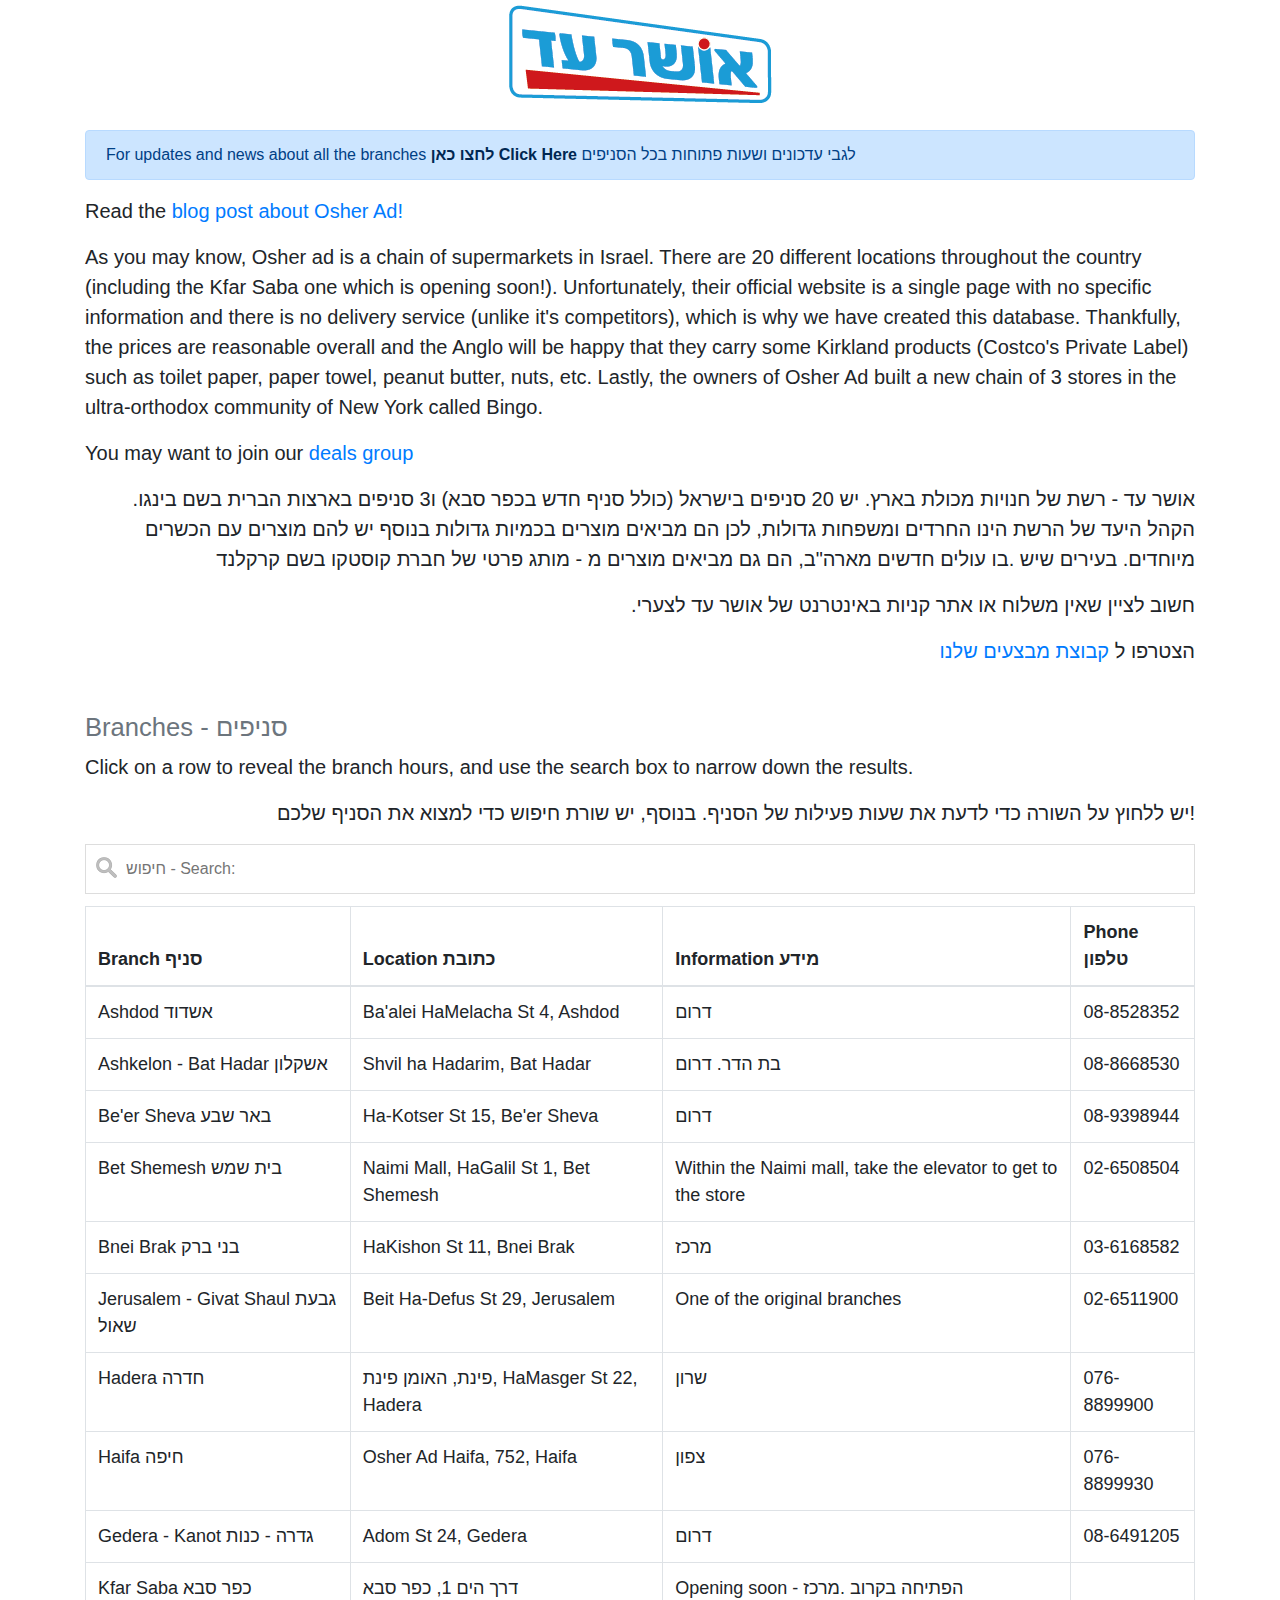
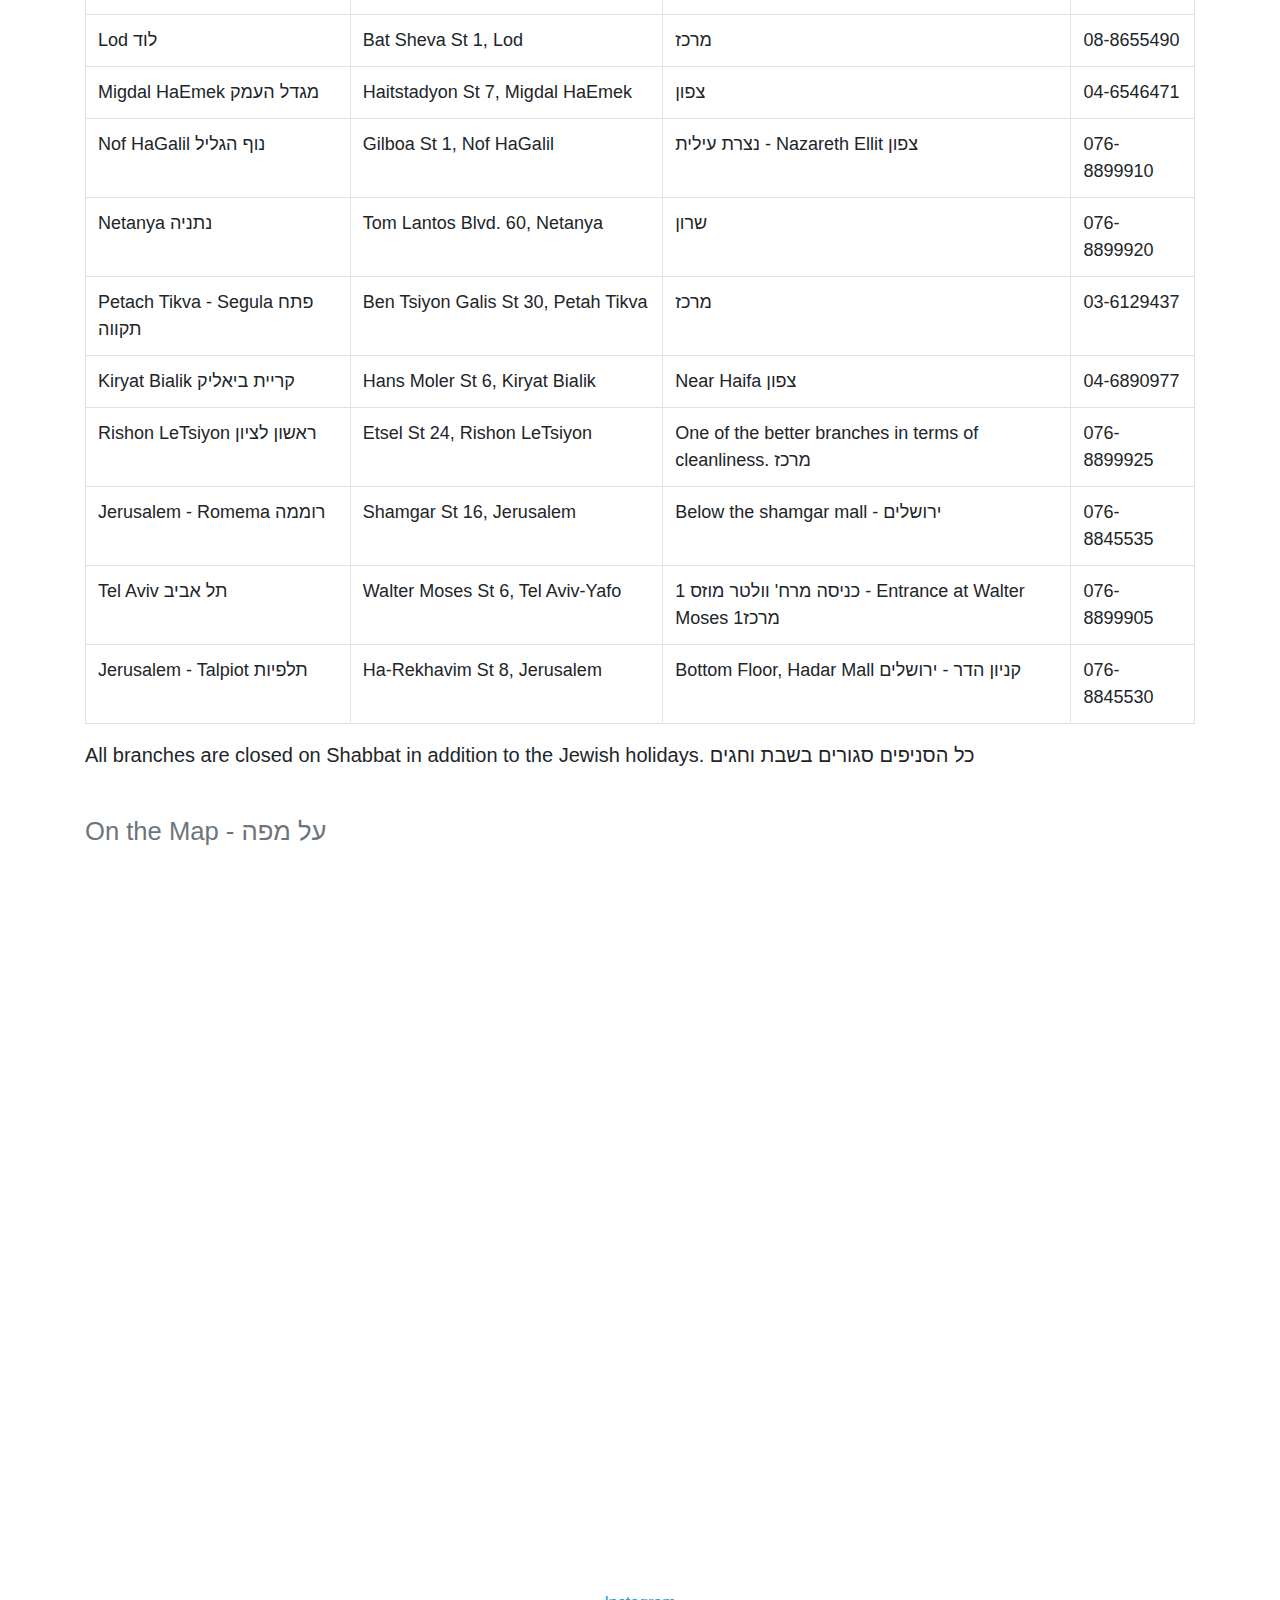
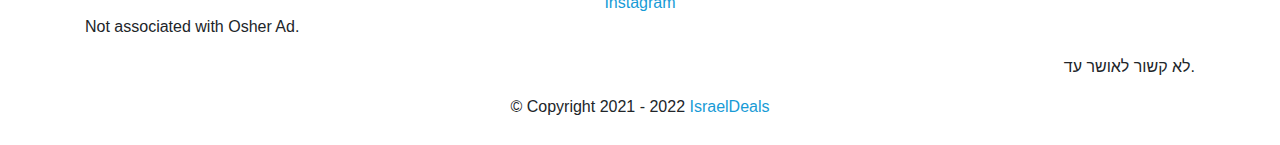
==== index.html @ 458b0bb1 "םדיקר שג" ====
<!DOCTYPE html>
<html lang="en">

<head>
    <meta charset="UTF-8" />
    <title>Osher Ad Branches סניפים של אושר עד - All the locations in Israel</title>
    <meta name="robots" content="index, follow">
    <meta name="description" content="The website of Osher Ad סניפים של אושר עד- we provide you information about all the branches throughout the country. מידע על רשת אושר עד כולל סניפים , כתובות ומספרי טלפון ">
    <meta name="viewport" content="width=device-width, initial-scale=1.0">
    <meta property="og:image" content="icons/mainpreview.jpg" />
    <meta property="og:title" content="Osher Ad Branches סניפים של אושר עד - all the locations in Israel" />
    <meta property="og:description" content="The website of Osher Ad סניפים של אושר עד- we provide you information about all the branches throughout the country. " />
    <link rel="stylesheet" href="styles.css">
    <script src="https://ajax.googleapis.com/ajax/libs/jquery/3.2.1/jquery.min.js"></script>
    <script type="text/javascript" charset="utf8" src="datatable.js"></script>
    <!-- <link rel="stylesheet" type="text/css" href="https://cdn.datatables.net/1.10.25/css/jquery.dataTables.css">
    <link rel="stylesheet" type="text/css" href="https://cdn.datatables.net/1.11.5/css/dataTables.bootstrap5.min.css"> -->

    <!-- <script type="text/javascript" charset="utf8" src="https://cdn.datatables.net/1.10.25/js/jquery.dataTables.js"></script> -->
    <link rel="stylesheet" href="https://stackpath.bootstrapcdn.com/bootstrap/4.5.2/css/bootstrap.min.css" integrity="sha384-JcKb8q3iqJ61gNV9KGb8thSsNjpSL0n8PARn9HuZOnIxN0hoP+VmmDGMN5t9UJ0Z" crossorigin="anonymous">
    <link rel="apple-touch-icon" sizes="180x180" href="icons/apple-touch-icon.png">
    <link rel="icon" type="image/png" sizes="32x32" href="icons/favicon-32x32.png">
    <link rel="icon" type="image/png" sizes="16x16" href="icons/favicon-16x16.png">
    <link rel="manifest" href="icons/site.webmanifest">

    <script data-goatcounter="https://avigit.goatcounter.com/count" async src="//gc.zgo.at/count.js"></script>
</head>

<body>
    <!-- analytics -->
    <noscript>
        <img src="https://avigit.goatcounter.com/count?p=/oa-home">
    </noscript>

    <!-- <h1 class="p-4 mb-0 center-dt text-center">Osher Ad אושר עד</h1> -->
    <span class="logo-cont">
        <img src="icons/logo.png" alt="Osher Ad אושר עד" id="logo" unselectable="on" />
    </span>
    <!-- <p class="border-bottom center text-center">Osher Ad - אושר עד </p> -->
    <br/>

    <div class="container" id="about">

        <div class="alert alert-primary" role="alert">For updates and news about all the branches <a href="https://t.me/osheradnews" class="alert-link" rel="nofollow" target="_blank">לחצו כאן Click Here </a> לגבי עדכונים ושעות פתוחות בכל הסניפים</div>

        <P class="lead">Read the <a href="https://sales.aviparshan.com/2021/09/osher-ad-deals-location-and-hours-of.html?utm_source=osherblog" target="_blank">
                blog post about Osher Ad!</a></p>

        <p class="lead">As you may know, Osher ad is a chain of supermarkets in Israel. There are 20 different locations throughout the country (including the Kfar Saba one which is opening soon!). Unfortunately, their official website is a single page with no specific
            information and there is no delivery service (unlike it's competitors), which is why we have created this database. Thankfully, the prices are reasonable overall and the Anglo will be happy that they carry some Kirkland products (Costco's
            Private Label) such as toilet paper, paper towel, peanut butter, nuts, etc. Lastly, the owners of Osher Ad built a new chain of 3 stores in the ultra-orthodox community of New York called Bingo.</p>
        <p class="lead">You may want to join our <a href="https://www.aviparshan.com/israeldeals/index.html?utm_source=oaen" target="_blank"> deals
                group</a></p>

        <p class="lead text-right"> אושר עד - רשת של חנויות מכולת בארץ. יש 20 סניפים בישראל (כולל סניף חדש בכפר סבא) ו3 סניפים בארצות הברית בשם בינגו. הקהל היעד של הרשת הינו החרדים ומשפחות גדולות, לכן הם מביאים מוצרים בכמיות גדולות בנוסף יש להם מוצרים עם הכשרים מיוחדים. בעירים שיש
            .בו עולים חדשים מארה"ב, הם גם מביאים מוצרים מ - מותג פרטי של חברת קוסטקו בשם קרקלנד</p>
        <!-- <p class="lead text-right">אושר עד הינה רשת מרכולים מובילה בישראל, אשר בסניפיה תוכלו לרכוש מגוון מוצרים במחירים משתלמים, וכן תוכלו למצוא מגוון מוצרים עם הכשרים מיוחדים. -->

        </p>
        <p class="lead text-right">.חשוב לציין שאין משלוח או אתר קניות באינטרנט של אושר עד לצערי</p>
    </div>

    <div class="container" id="social">
        <p class="lead text-right">הצטרפו ל <a href="https://www.aviparshan.com/israeldeals/index.html?utm_source=oaheb" target="_blank">קבוצת מבצעים שלנו</a></p>
    </div>

    <br />

    <div class="container" id="locations">
        <h2>
            <small class="text-muted">Branches - סניפים</small>
        </h2>
        <p class="lead text-left">Click on a row to reveal the branch hours, and use the search box to narrow down the results. </p>
        <p class="lead text-right">יש ללחוץ על השורה כדי לדעת את שעות פעילות של הסניף. בנוסף, יש שורת חיפוש כדי למצוא את הסניף שלכם! </p>

        <div class="alert alert-warning specialhours" role="alert" id="pesachtime">
            <h4 class="alert-heading">Passover operating times שעות פתוחות של פסח</h4>
            <p>17-18th of April: Regular opening hours and closing early at 21:00</p>
            <p>19-20th of April: Regular branch hours</p>
            <p>April 21st: Hours are the same as regular friday hours due to the eve of passover (last days)</p>
            <hr>
            <p class="text-right">(17-18 באפריל) פתוח כרגיל אבל סוגר ב21:00</p>
            <p class="text-right">(19-20 באפריל) פתוח כרגיל </p>
            <p class="text-right">(21 באפריל) שעות כמו ביום שישי בגלל שזה ערב חג</p>

            <a href="https://t.me/osheradnews/3463" class="alert-link mb-0" rel="nofollow" target="_blank">לחצו כאן Click here for the original announcement</a>

        </div>

        <!-- <p id="time" class="center">Current time: </p> -->

        <input type="text" id="myInput" onkeyup="search()" placeholder="חיפוש - Search:">

        <table id="locationTable" class="table table-bordered display" style="width:100%">
            <thead class="header">
                <tr>
                    <th>Branch סניף</th>
                    <th>Location כתובת</th>
                    <th>Information מידע</th>
                    <th>Phone טלפון</th>
                </tr>
            </thead>
            <tbody>
                <tr class="loc">
                    <td>Ashdod אשדוד</td>
                    <td>Ba'alei HaMelacha St 4, Ashdod</td>
                    <td>דרום</td>
                    <td>08-8528352</td>
                </tr>
                <tr class="hidden times" id="ashdod">
                    <td colspan="4">
                        <div class="hours">
                            <p>א', ב', ג', 10:00 - 23:00 Sunday, Monday, Tuesday</p>
                            <p>ד', ה', 10:00 - 24:00 Wednesday, Thursday</p>
                            <p>ו', שעון חורף 07:30 - 13:00 Friday - Winter Hours</p>
                            <p>ו', שעון קיץ 07:30 - 15:00 Friday - Summer Hours</p>
                        </div>
                    </td>
                </tr>

                <tr class="loc">
                    <td>Ashkelon - Bat Hadar אשקלון</td>
                    <td>Shvil ha Hadarim, Bat Hadar</td>
                    <td>בת הדר. דרום</td>
                    <td>08-8668530</td>
                </tr>
                <tr class="hidden times" id="ashkelon">
                    <td colspan="4">
                        <div class="hours">
                            <p>א', ב', ג', 9:00 - 22:00 Sunday, Monday, Tuesday</p>
                            <p>ד', ה', 9:00 - 23:00 Wednesday, Thursday</p>
                            <p>ו', שעון חורף 07:30 - 13:00 Friday - Winter Hours</p>
                            <p>ו', שעון קיץ 07:30 - 15:00 Friday - Summer Hours</p>
                        </div>
                    </td>
                </tr>

                <tr class="loc">
                    <td>Be'er Sheva באר שבע</td>
                    <td>Ha-Kotser St 15, Be'er Sheva</td>
                    <td>דרום</td>
                    <td>08-9398944</td>
                </tr>
                <tr class="hidden times" id="beersheba">
                    <td colspan="4">
                        <div class="hours">
                            <p>א', ב', ג', 9:00 - 22:00 Sunday, Monday, Tuesday</p>
                            <p>ד', ה', 10:00 - 24:00 Wednesday, Thursday</p>
                            <p>ו', שעון חורף 07:30 - 13:00 Friday - Winter Hours</p>
                            <p>ו', שעון קיץ 07:30 - 15:00 Friday - Summer Hours</p>
                        </div>
                    </td>
                </tr>

                <tr class="loc">
                    <td>Bet Shemesh בית שמש</td>
                    <td>Naimi Mall, HaGalil St 1, Bet Shemesh</td>
                    <td>Within the Naimi mall, take the elevator to get to the store
                    </td>
                    <td>02-6508504</td>
                </tr>
                <tr class="hidden times" id="betshemesh">
                    <td colspan="4">
                        <div class="hours">
                            <p>א', ב', ג', 10:00 - 23:00 Sunday, Monday, Tuesday</p>
                            <p>ד', ה', 10:00 - 24:00 Wednesday, Thursday</p>
                            <p>ו', שעון חורף 07:30 - 13:00 Friday - Winter Hours</p>
                            <p>ו', שעון קיץ 07:30 - 15:00 Friday - Summer Hours</p>
                        </div>
                    </td>
                </tr>

                <tr class="loc">
                    <td>Bnei Brak בני ברק</td>
                    <td>HaKishon St 11, Bnei Brak</td>
                    <td>מרכז</td>
                    <td>03-6168582</td>
                </tr>
                <tr class="hidden times" id="bneibrak">
                    <td colspan="4">
                        <div class="hours">
                            <p>א', ב', ג', 10:00 - 23:00 Sunday, Monday, Tuesday</p>
                            <p>ד', ה', 10:00 - 24:00 Wednesday, Thursday</p>
                            <p>ו', שעון חורף 07:30 - 13:00 Friday - Winter Hours</p>
                            <p>ו', שעון קיץ 07:30 - 15:00 Friday - Summer Hours</p>
                        </div>
                    </td>
                </tr>
                <tr class="loc">
                    <td>Jerusalem - Givat Shaul גבעת שאול</td>
                    <td>Beit Ha-Defus St 29, Jerusalem</td>
                    <td>One of the original branches</td>
                    <td>02-6511900</td>
                </tr>
                <tr class="hidden times" id="givatshaul">
                    <td colspan="4">
                        <div class="hours">
                            <p>א', ב', ג', 10:00 - 23:00 Sunday, Monday, Tuesday</p>
                            <p>ד', ה', 10:00 - 24:00 Wednesday, Thursday</p>
                            <p>ו', שעון חורף 07:30 - 13:00 Friday - Winter Hours</p>
                            <p>ו', שעון קיץ 07:30 - 15:00 Friday - Summer Hours</p>
                        </div>
                    </td>
                </tr>

                <tr class="loc">
                    <td>Hadera חדרה</td>
                    <td>פינת, האומן פינת, HaMasger St 22, Hadera</td>
                    <td>שרון</td>
                    <td>076-8899900</td>
                </tr>
                <tr class="hidden times" id="hadera">
                    <td colspan="4">
                        <div class="hours">
                            <p>א', ב', ג', 10:00 - 23:00 Sunday, Monday, Tuesday</p>
                            <p>ד', ה', 10:00 - 24:00 Wednesday, Thursday</p>
                            <p>ו', שעון חורף 07:30 - 13:00 Friday - Winter Hours</p>
                            <p>ו', שעון קיץ 07:30 - 15:00 Friday - Summer Hours</p>
                        </div>
                    </td>
                </tr>

                <tr class="loc">
                    <td>Haifa חיפה</td>
                    <td>Osher Ad Haifa, 752, Haifa</td>
                    <td>צפון</td>
                    <td>076-8899930</td>
                </tr>

                <tr class="hidden times" id="haifa">
                    <td colspan="4">
                        <div class="hours">
                            <p>א', ב', ג', 10:00 - 23:00 Sunday, Monday, Tuesday</p>
                            <p>ד', ה', 10:00 - 24:00 Wednesday, Thursday</p>
                            <p>ו', שעון חורף 07:30 - 13:00 Friday - Winter Hours</p>
                            <p>ו', שעון קיץ 07:30 - 15:00 Friday - Summer Hours</p>
                        </div>
                    </td>
                </tr>

                <tr class="loc">
                    <td>Gedera - Kanot גדרה - כנות</td>
                    <td>Adom St 24, Gedera</td>
                    <td>דרום</td>
                    <td>08-6491205</td>
                </tr>
                <tr class="hidden times" id="gedera">
                    <td colspan="4">
                        <div class="hours">
                            <p>א', ב', ג', 9:00 - 22:00 Sunday, Monday, Tuesday</p>
                            <p>ד', ה', 9:00 - 23:00 Wednesday, Thursday</p>
                            <p>ו', שעון חורף 07:30 - 13:00 Friday - Winter Hours</p>
                            <p>ו', שעון קיץ 07:30 - 15:00 Friday - Summer Hours</p>
                        </div>
                    </td>
                </tr>

                <tr class="loc">
                    <td>Kfar Saba כפר סבא</td>
                    <td>דרך הים 1, כפר סבא</td>
                    <td>Opening soon - הפתיחה בקרוב .מרכז</td>
                    <td></td>
                </tr>
                <tr class="hidden times" id="kfarsaba">
                    <td colspan="4">
                        <div class="hours">
                            <p>א', ב', ג', 10:00 - 23:00 Sunday, Monday, Tuesday</p>
                            <p>ד', ה', 10:00 - 24:00 Wednesday, Thursday</p>
                            <p>ו', שעון חורף 07:30 - 13:00 Friday - Winter Hours</p>
                            <p>ו', שעון קיץ 07:30 - 15:00 Friday - Summer Hours</p>
                        </div>
                    </td>
                </tr>

                <tr class="loc">
                    <td>Lod לוד</td>
                    <td>Bat Sheva St 1, Lod</td>
                    <td>מרכז</td>
                    <td>08-8655490</td>
                </tr>
                <tr class="hidden times" id="lod">
                    <td colspan="4">
                        <div class="hours">
                            <p>א', ב', ג', 10:00 - 23:00 Sunday, Monday, Tuesday</p>
                            <p>ד', ה', 10:00 - 24:00 Wednesday, Thursday</p>
                            <p>ו', שעון חורף 07:30 - 13:00 Friday - Winter Hours</p>
                            <p>ו', שעון קיץ 07:30 - 15:00 Friday - Summer Hours</p>
                        </div>
                    </td>
                </tr>

                <tr class="loc">
                    <td>Migdal HaEmek מגדל העמק</td>
                    <td>Haitstadyon St 7, Migdal HaEmek</td>
                    <td>צפון</td>
                    <td>04-6546471</td>
                </tr>
                <tr class="hidden times" id="migdal">
                    <td colspan="4">
                        <div class="hours">
                            <p>א', ב', ג', 9:00 - 22:00 Sunday, Monday, Tuesday</p>
                            <p>ד', ה', 9:00 - 23:00 Wednesday, Thursday</p>
                            <p>ו', שעון חורף 07:30 - 13:00 Friday - Winter Hours</p>
                            <p>ו', שעון קיץ 07:30 - 15:00 Friday - Summer Hours</p>
                        </div>
                    </td>
                </tr>

                <tr class="loc">
                    <td>Nof HaGalil נוף הגליל</td>
                    <td>Gilboa St 1, Nof HaGalil</td>
                    <td>נצרת עילית - Nazareth Ellit צפון</td>
                    <td>076-8899910</td>
                </tr>
                <tr class="hidden times" id="nof">
                    <td colspan="4">
                        <div class="hours">
                            <p>א', ב', ג', 9:00 - 22:00 Sunday, Monday, Tuesday</p>
                            <p>ד', ה', 10:00 - 24:00 Wednesday, Thursday</p>
                            <p>ו', שעון חורף 07:30 - 13:00 Friday - Winter Hours</p>
                            <p>ו', שעון קיץ 07:30 - 15:00 Friday - Summer Hours</p>
                        </div>
                    </td>
                </tr>

                <tr class="loc">
                    <td>Netanya נתניה</td>
                    <td>Tom Lantos Blvd. 60, Netanya</td>
                    <td>שרון</td>
                    <td>076-8899920</td>
                </tr>
                <tr class="hidden times" id="netanya">
                    <td colspan="4">
                        <div class="hours">
                            <p>א', ב', ג', 10:00 - 23:00 Sunday, Monday, Tuesday</p>
                            <p>ד', ה', 10:00 - 24:00 Wednesday, Thursday</p>
                            <p>ו', שעון חורף 07:30 - 13:00 Friday - Winter Hours</p>
                            <p>ו', שעון קיץ 07:30 - 15:00 Friday - Summer Hours</p>
                        </div>
                    </td>
                </tr>

                <tr class="loc">
                    <td>Petach Tikva - Segula פתח תקווה</td>
                    <td>Ben Tsiyon Galis St 30, Petah Tikva</td>
                    <td>מרכז</td>
                    <td>03-6129437</td>
                </tr>
                <tr class="hidden times" id="petach">
                    <td colspan="4">
                        <div class="hours">
                            <p>א', ב', ג', 10:00 - 23:00 Sunday, Monday, Tuesday</p>
                            <p>ד', ה', 10:00 - 24:00 Wednesday, Thursday</p>
                            <p>ו', שעון חורף 07:30 - 13:00 Friday - Winter Hours</p>
                            <p>ו', שעון קיץ 07:30 - 15:00 Friday - Summer Hours</p>
                        </div>
                    </td>
                </tr>

                <tr class="loc">
                    <td>Kiryat Bialik קריית ביאליק</td>
                    <td>Hans Moler St 6, Kiryat Bialik</td>
                    <td>Near Haifa צפון</td>
                    <td>04-6890977</td>
                </tr>
                <tr class="hidden times" id="kiryabialic">
                    <td colspan="4">
                        <div class="hours">
                            <p>א', ב', ג', 10:00 - 23:00 Sunday, Monday, Tuesday</p>
                            <p>ד', ה', 10:00 - 24:00 Wednesday, Thursday</p>
                            <p>ו', שעון חורף 07:30 - 13:00 Friday - Winter Hours</p>
                            <p>ו', שעון קיץ 07:30 - 15:00 Friday - Summer Hours</p>
                        </div>
                    </td>
                </tr>

                <tr class="loc">
                    <td>Rishon LeTsiyon ראשון לציון</td>
                    <td>Etsel St 24, Rishon LeTsiyon</td>
                    <td>One of the better branches in terms of cleanliness. מרכז</td>
                    <td>076-8899925</td>
                </tr>
                <tr class="hidden times" id="rishon">
                    <td colspan="4">
                        <div class="hours">
                            <p>א', ב', ג', 9:00 - 23:00 Sunday, Monday, Tuesday</p>
                            <p>ד', ה', 9:00 - 24:00 Wednesday, Thursday</p>
                            <p>ו', שעון חורף 07:30 - 13:00 Friday - Winter Hours</p>
                            <p>ו', שעון קיץ 07:30 - 15:00 Friday - Summer Hours</p>
                        </div>
                    </td>
                </tr>

                <tr class="loc">
                    <td>Jerusalem - Romema רוממה</td>
                    <td>Shamgar St 16, Jerusalem</td>
                    <td>Below the shamgar mall - ירושלים</td>
                    <td>076-8845535</td>
                </tr>
                <!-- hidden table row with hours for each branch -->
                <tr class="hidden times" id="romema">
                    <td colspan="4">
                        <div class="hours">
                            <p>א', ב', ג', 10:00 - 23:00 Sunday, Monday, Tuesday</p>
                            <p>ד', ה', 10:00 - 24:00 Wednesday, Thursday</p>
                            <p>ו', שעון חורף 07:30 - 13:00 Friday - Winter Hours</p>
                            <p>ו', שעון קיץ 07:30 - 15:00 Friday - Summer Hours</p>
                        </div>
                    </td>
                </tr>

                <tr class="loc">
                    <td>Tel Aviv תל אביב</td>
                    <td>Walter Moses St 6, Tel Aviv-Yafo</td>
                    <td>כניסה מרח' וולטר מוזס 1 - Entrance at Walter Moses 1מרכז</td>
                    <td>076-8899905</td>
                </tr>
                <tr class="hidden times" id="tlv">
                    <td colspan="4">
                        <div class="hours">
                            <p>א', ב', ג', 10:00 - 23:00 Sunday, Monday, Tuesday</p>
                            <p>ד', ה', 10:00 - 24:00 Wednesday, Thursday</p>
                            <p>ו', שעון חורף 07:30 - 13:00 Friday - Winter Hours</p>
                            <p>ו', שעון קיץ 07:30 - 15:00 Friday - Summer Hours</p>
                        </div>
                    </td>
                </tr>

                <tr class="loc">
                    <td>Jerusalem - Talpiot תלפיות</td>
                    <td>Ha-Rekhavim St 8, Jerusalem</td>
                    <td>Bottom Floor, Hadar Mall קניון הדר - ירושלים</td>
                    <td>076-8845530</td>
                </tr>
                <tr class="hidden times" id="talpiot">
                    <td colspan="4">
                        <div class="hours">
                            <p>א', ב', ג', 10:00 - 23:00 Sunday, Monday, Tuesday</p>
                            <p>ד', ה', 10:00 - 24:00 Wednesday, Thursday</p>
                            <p>ו', שעון חורף 07:30 - 13:00 Friday - Winter Hours</p>
                            <p>ו', שעון קיץ 07:30 - 15:00 Friday - Summer Hours</p>
                        </div>
                    </td>
                </tr>
            </tbody>
        </table>
        <p class="lead">All branches are closed on Shabbat in addition to the Jewish holidays. כל הסניפים סגורים בשבת וחגים</p>
    </div>
    <br />

    <div class="container" id="branches">
        <h2>
            <small class="text-muted">On the Map - על מפה</small>
        </h2>

        <div class="map-responsive" id="map">
            <iframe src="https://www.google.com/maps/d/u/0/embed?mid=1M6guxRsYx38IGEV23vkmD9Erw3S49j-n" width="900" height="900" style="border:0;" allowfullscreen="no" aria-hidden="false" tabindex="0"></iframe>
        </div>
    </div>

    <br />

    <footer class="container center" id="footer">
        <!-- telegram comments  -->
        <!-- <script async src="https://telegram.org/js/telegram-widget.js?15" data-telegram-discussion="osheradnews/8" data-comments-limit="5" data-colorful="1"></script> -->

        <div id="footerinner">
            <a href="https://www.instagram.com/osherad_official/" target="_blank">Instagram</a>

            <!-- <br> -->
            <p class="text-left">Not associated with Osher Ad.</p>
            <p class="text-right">לא קשור לאושר עד.</p>

            <p>&copy; Copyright 2021 - 2022 <a href="https://www.aviparshan.com/israeldeals/index.html?utm_source=oshercopy" target="_blank">IsraelDeals</a>
            </p>
            <!-- <a href="https://github.com/avipars/OsherAd" target="_blank">Open Source</a>
            <br> -->
        </div>

    </footer>
</body>

</html>
---- styles.css ----
html {
    scroll-behavior: smooth
}

body {
    font: system-ui, sans-serif;
    font-size: 14px;
    min-height: 300px;
    min-width: 300px;
}

.row-full-height {
    height: 100vh;
}


/* hours */

.hours {
    text-align: center;
}

.hidden {
    display: none;
}

.hidden div {
    margin: 10px;
    background: white;
}


/* on the map */


/* Set the size of the div element that contains the map */

#map {
    height: 700px;
    /* The height is 400 pixels */
    width: 100%;
    /* The width is the width of the web page */
}

.map-responsive {
    overflow: hidden;
    padding-bottom: 20%;
    position: relative;
    height: 0;
}

.map {
    width: 100%;
    height: 100%;
    background-color: #189BD6;
}

.thumbnail {
    width: 70px;
    height: 70px;
    object-fit: cover;
    display: block;
    border-radius: 10px;
}

#list-container {
    overflow: scroll;
}

.center {
    margin: auto;
    width: 50%;
    padding: 10px;
}

@media only screen and (min-device-width: 768px) {
    .center-dt {
        margin: auto;
        width: 50%;
        padding: 10px;
    }
}


/* highlight todays hours */

.today {
    color: #189BD6;
}

#footer {
    padding: 15px auto;
    border-radius: 4px;
    text-align: center;
    padding-top: 10px;
    width: 100%;
    bottom: 0;
}

#footer a {
    color: #189BD6;
}

.map-responsive iframe {
    left: 0;
    top: 0;
    height: 100%;
    width: 100%;
    position: absolute;
}

.hebrew {
    direction: rtl;
}

.text-right {
    text-align: right;
}

.text-left {
    text-align: left;
}

.text-center {
    text-align: center;
}

.text-justify {
    text-align: justify;
}

.english {
    direction: ltr;
}

.info {
    display: none;
}

.visible {
    display: inline-block;
}


/* container span */

.logo-cont {
    text-align: center;
    display: block;
}


/* image itself */

#logo {
    object-fit: contain;
    -moz-user-select: none;
    -webkit-user-select: none;
    user-select: none;
}


/* search */

#myInput {
    background-image: url('icons/searchicon.png');
    /* Add a search icon to input */
    background-position: 10px 12px;
    /* Position the search icon */
    background-repeat: no-repeat;
    /* Do not repeat the icon image */
    width: 100%;
    /* Full-width */
    font-size: 16px;
    /* Increase font-size */
    padding: 12px 20px 12px 40px;
    /* Add some padding */
    border: 1px solid #ddd;
    /* Add a grey border */
    margin-bottom: 12px;
    /* Add some space below the input */
}

#locationTable {
    border-collapse: collapse;
    /* Collapse borders */
    width: 100%;
    /* Full-width */
    border: 1px solid #ddd;
    /* Add a grey border */
    font-size: 18px;
    /* Increase font-size */
}

#locationTable th,
#locationTable td {
    text-align: left;
    /* Left-align text */
    padding: 12px;
    /* Add padding */
}

#locationTable tr {
    /* Add a bottom border to all table rows */
    border-bottom: 1px solid #ddd;
}

#locationTable tr.header,
#locationTable .loc:hover {
    /* Add a grey background color to the table header and on hover */
    background-color: #f1f1f1;
}
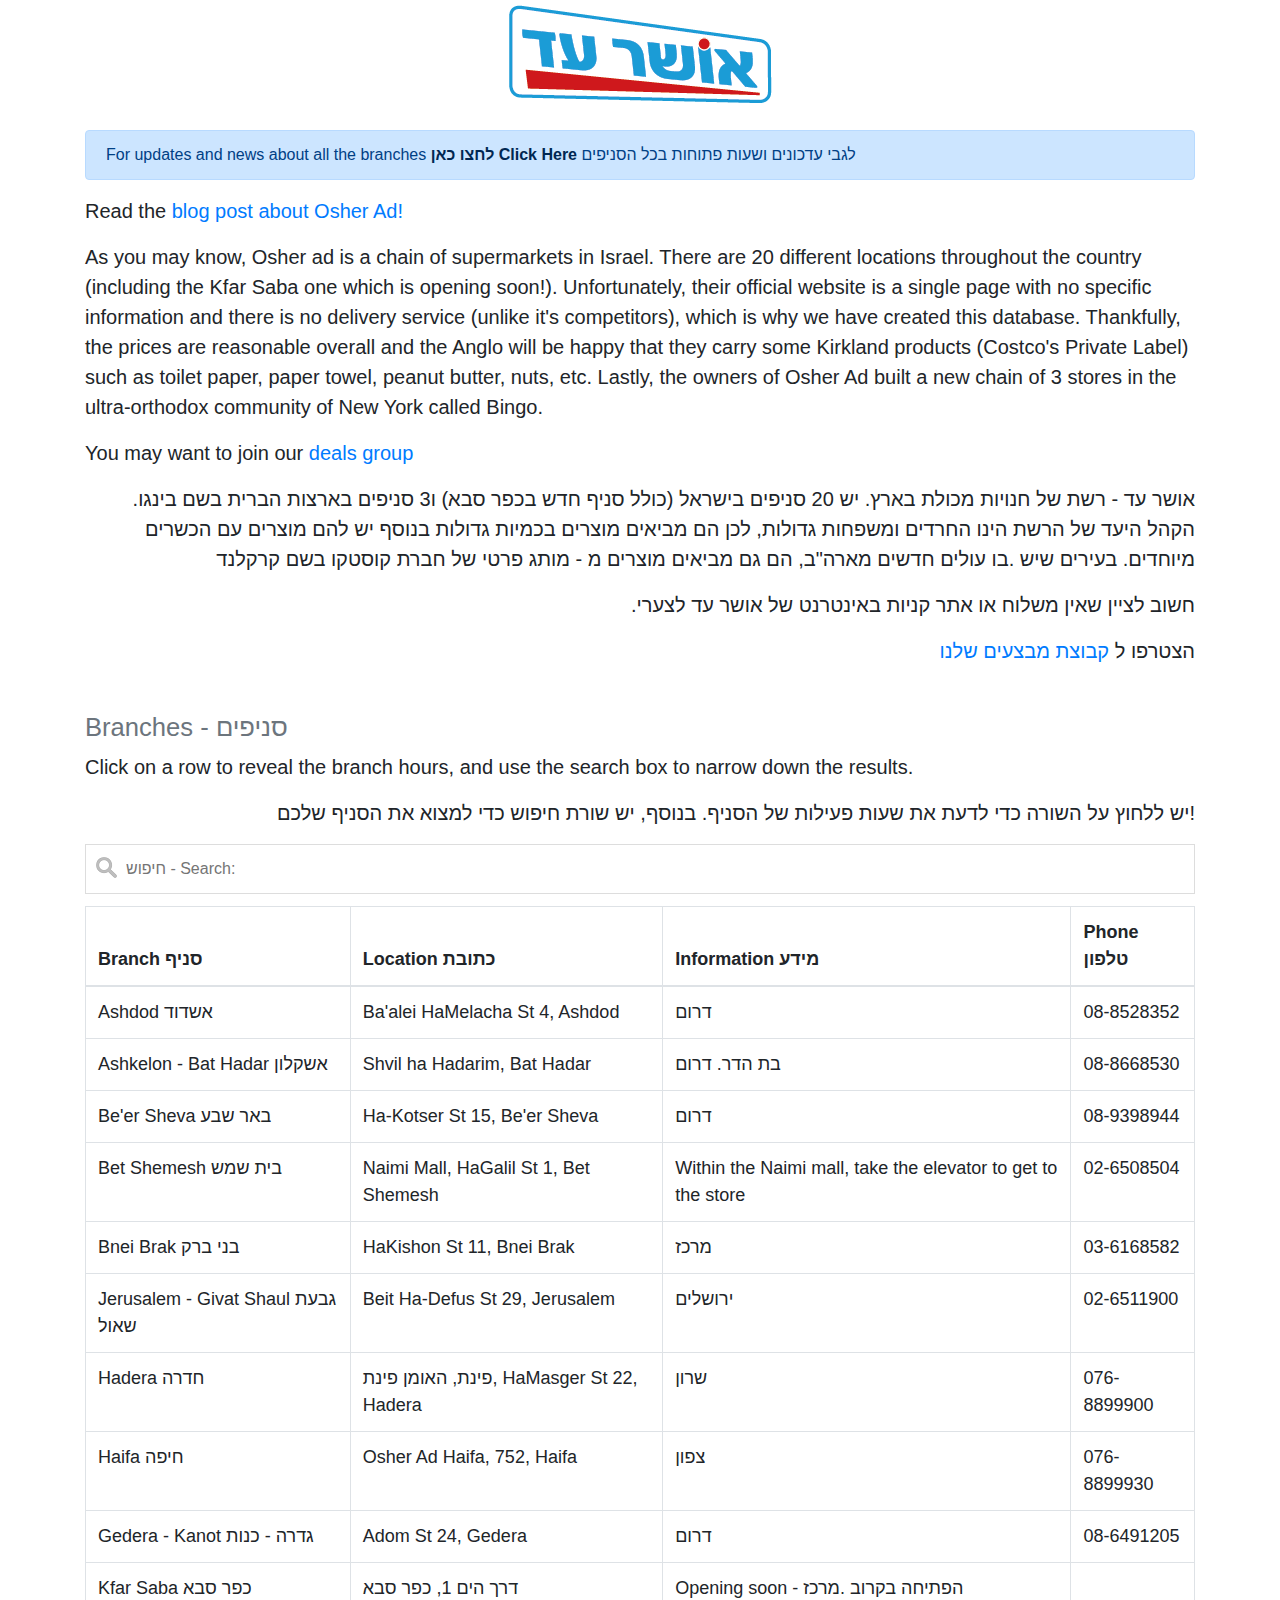
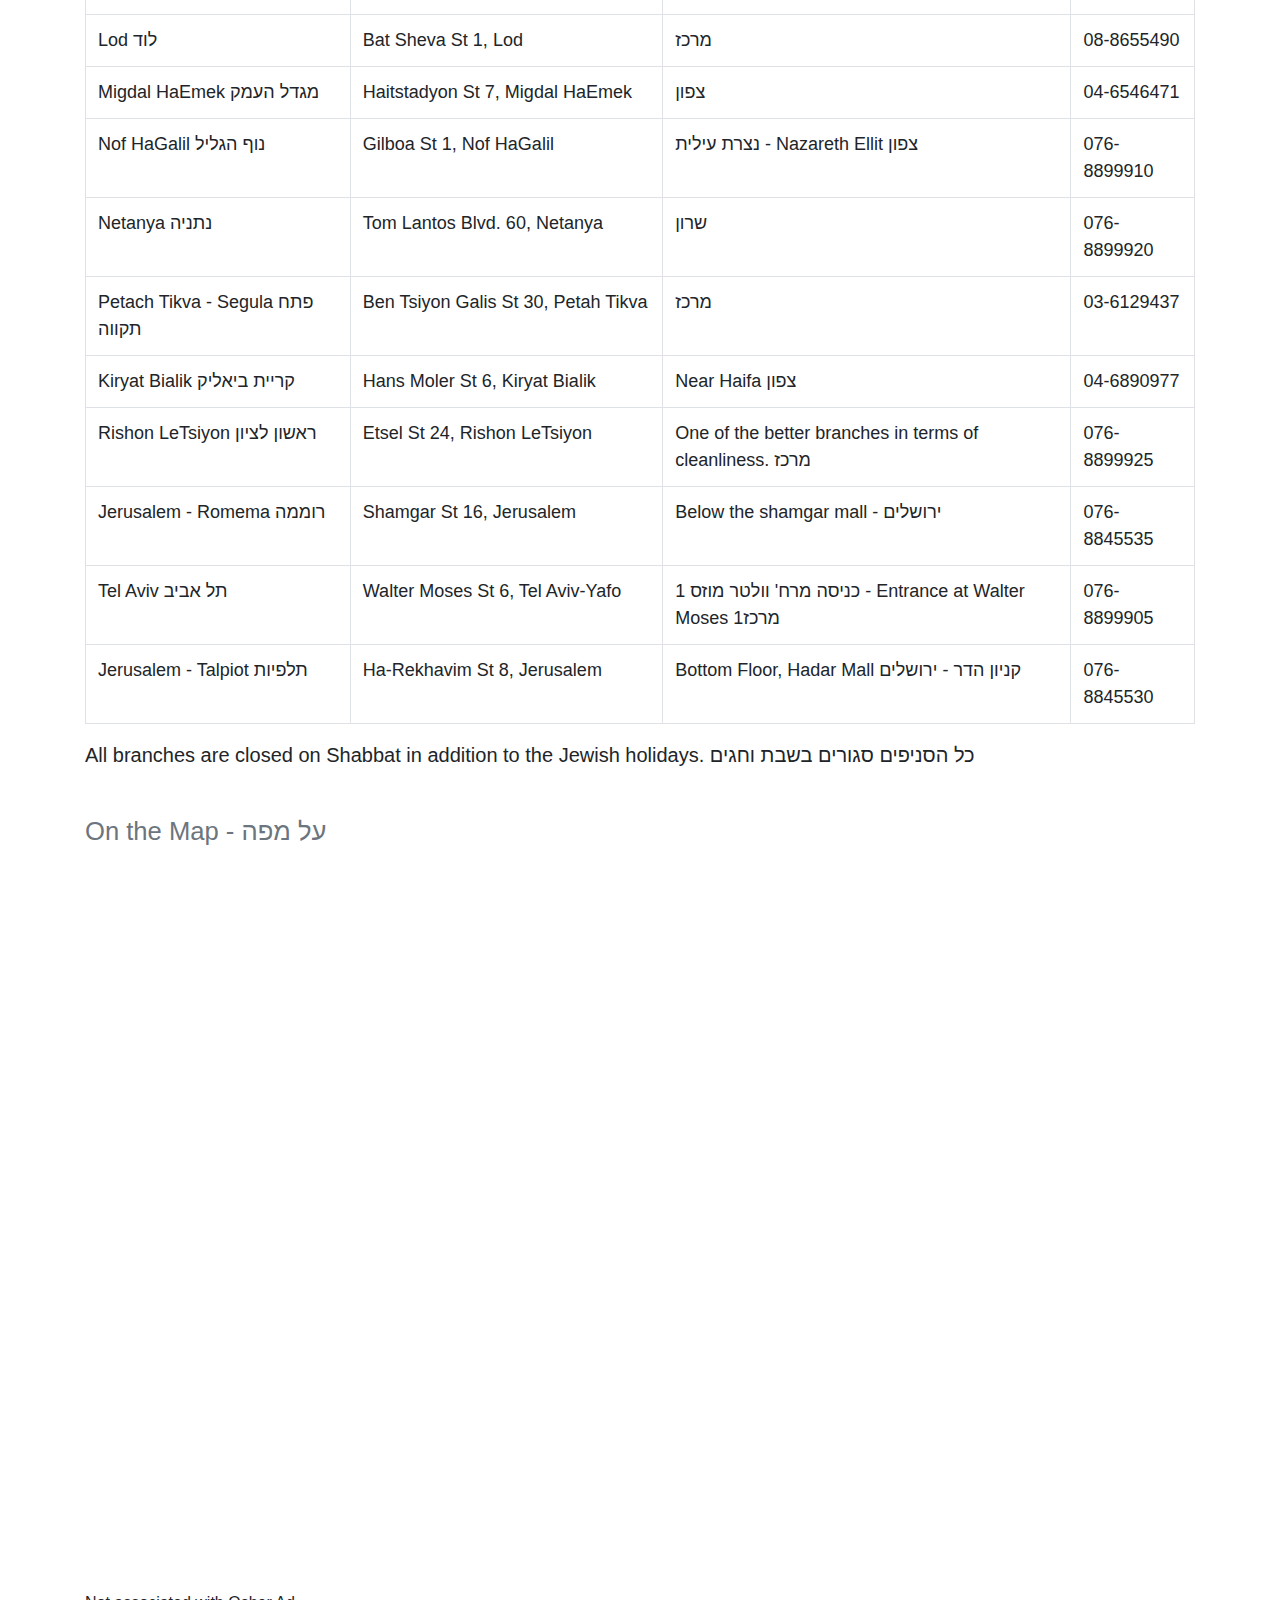
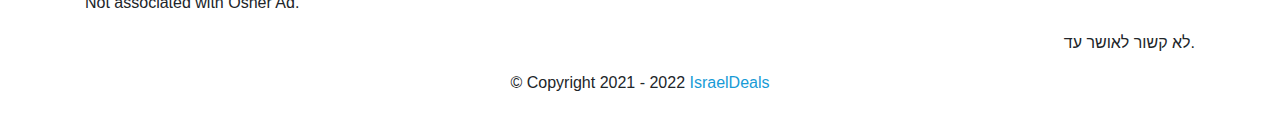
==== commit e3e2bc24: "upload" ====
--- a/index.html
+++ b/index.html
@@ -189,7 +189,7 @@
                 <tr class="loc">
                     <td>Jerusalem - Givat Shaul גבעת שאול</td>
                     <td>Beit Ha-Defus St 29, Jerusalem</td>
-                    <td>One of the original branches</td>
+                    <td>ירושלים</td>
                     <td>02-6511900</td>
                 </tr>
                 <tr class="hidden times" id="givatshaul">
@@ -462,12 +462,9 @@
 
     <footer class="container center" id="footer">
         <!-- telegram comments  -->
-        <!-- <script async src="https://telegram.org/js/telegram-widget.js?15" data-telegram-discussion="osheradnews/8" data-comments-limit="5" data-colorful="1"></script> -->
+        <script async src="https://telegram.org/js/telegram-widget.js?15" data-telegram-discussion="osheradnews/8" data-comments-limit="5" data-colorful="1"></script>
 
         <div id="footerinner">
-            <a href="https://www.instagram.com/osherad_official/" target="_blank">Instagram</a>
-
-            <!-- <br> -->
             <p class="text-left">Not associated with Osher Ad.</p>
             <p class="text-right">לא קשור לאושר עד.</p>
 
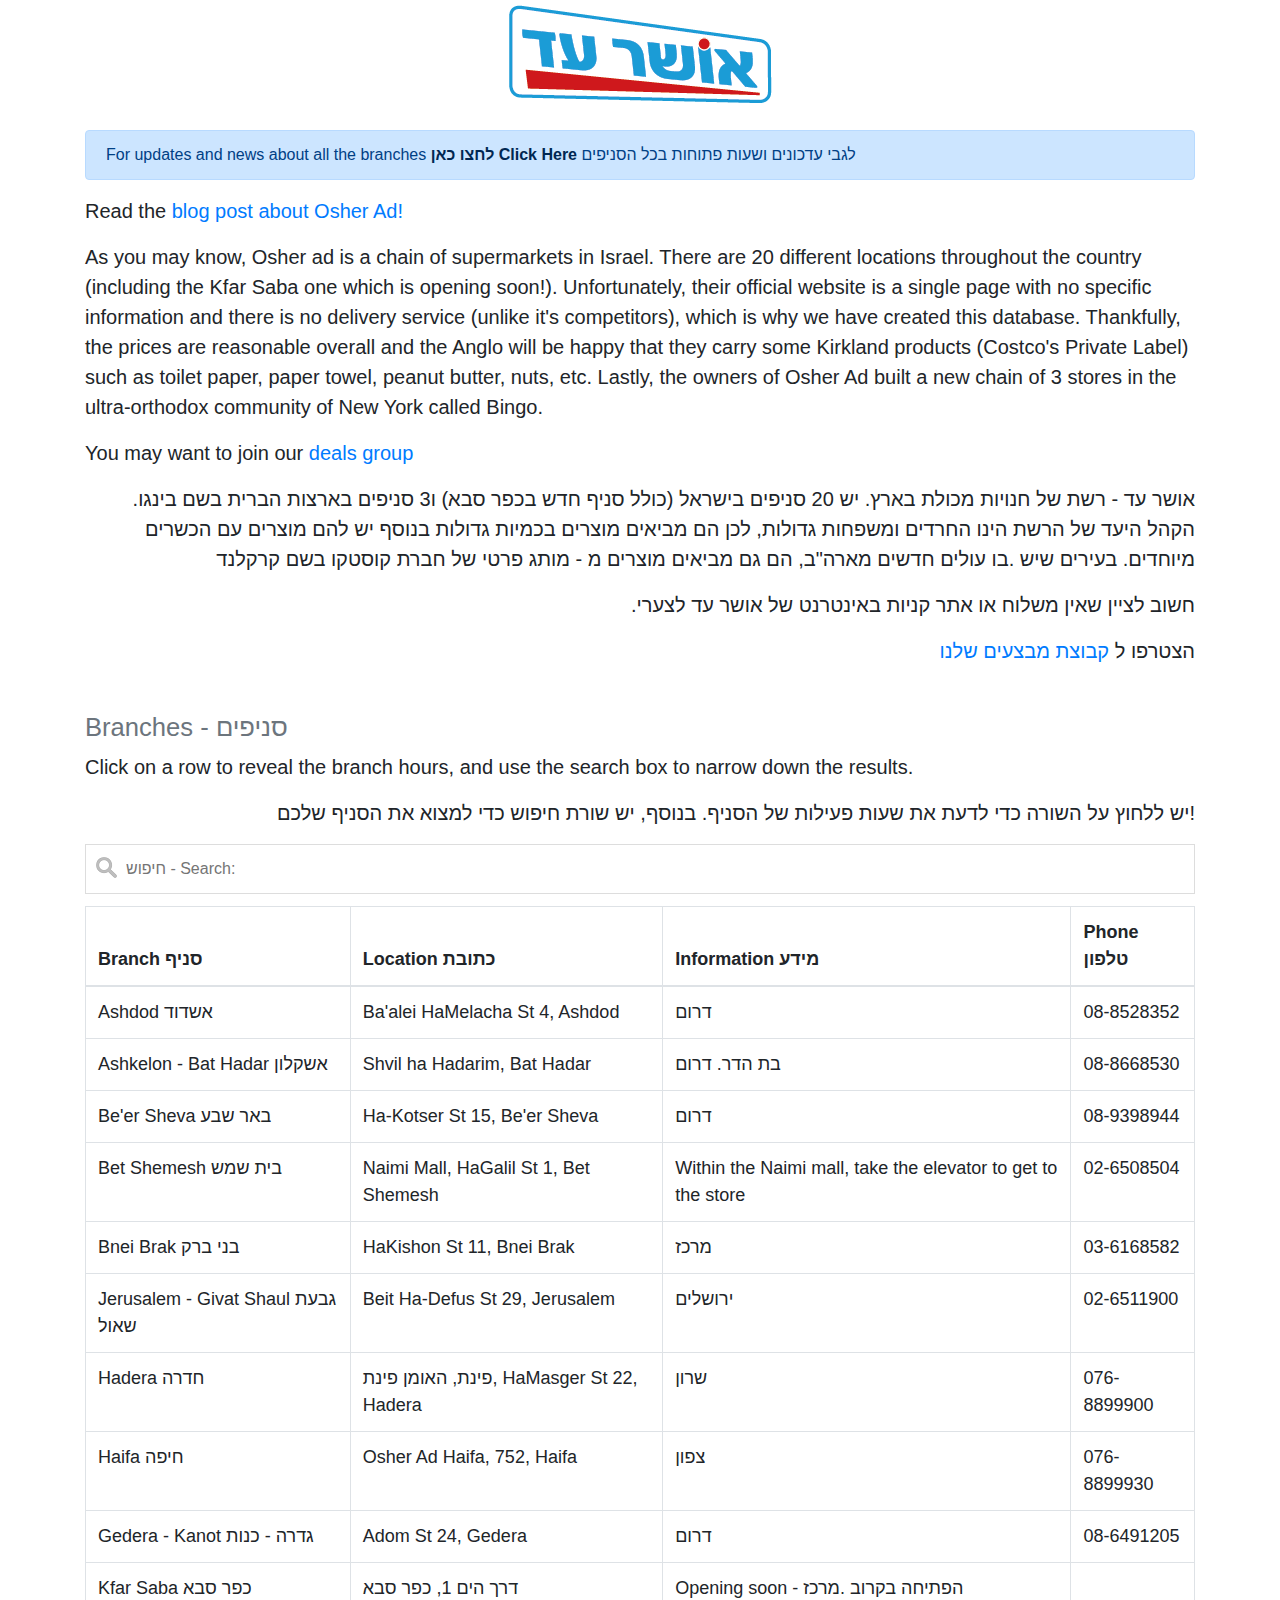
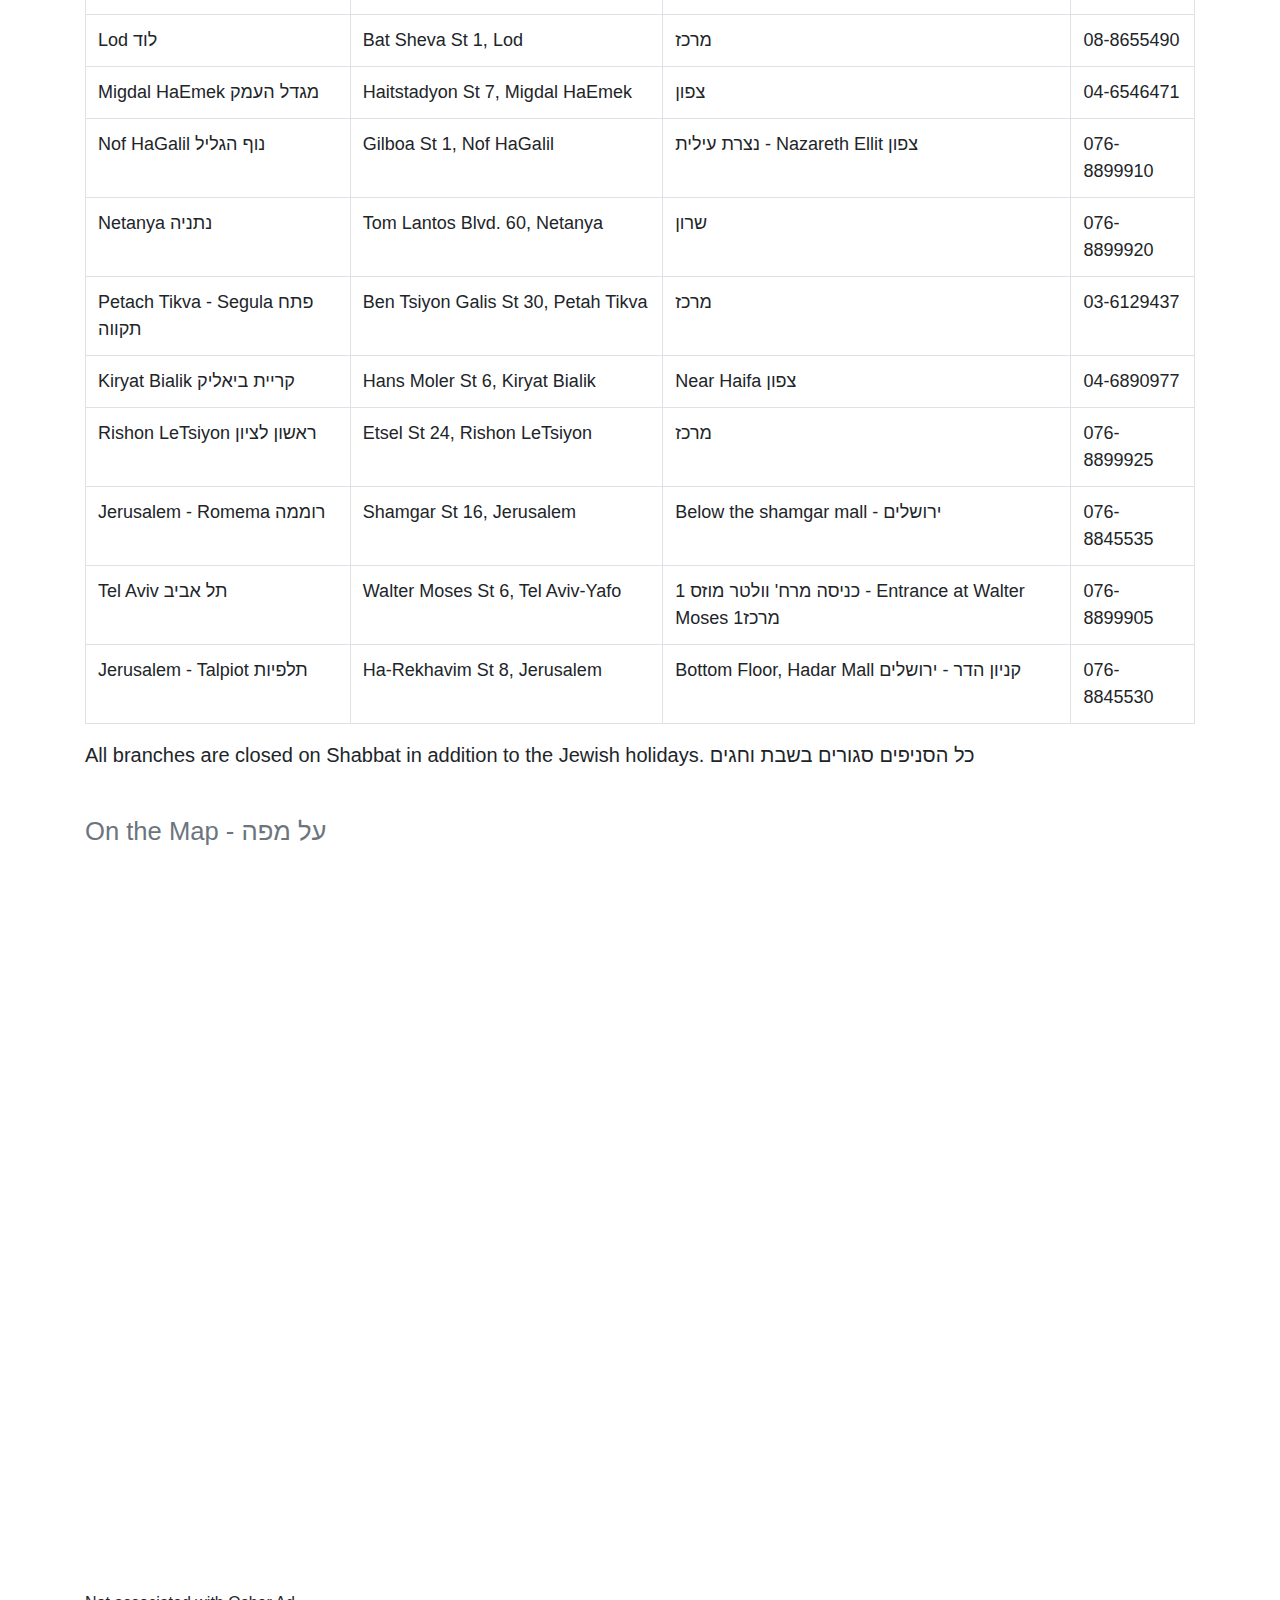
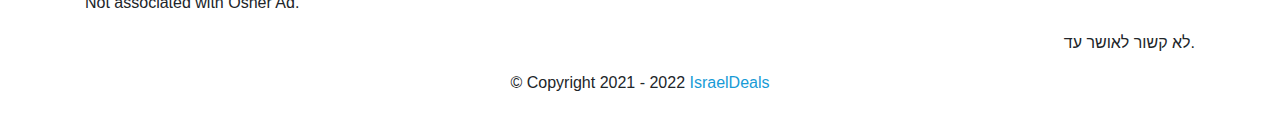
==== commit 84d454ce: "update" ====
--- a/index.html
+++ b/index.html
@@ -34,7 +34,7 @@
 
     <!-- <h1 class="p-4 mb-0 center-dt text-center">Osher Ad אושר עד</h1> -->
     <span class="logo-cont">
-        <img src="icons/logo.png" alt="Osher Ad אושר עד" id="logo" unselectable="on" />
+        <img src="icons/logo.png" alt="Not Osher Ad לא אושר עד" id="logo" unselectable="on" />
     </span>
     <!-- <p class="border-bottom center text-center">Osher Ad - אושר עד </p> -->
     <br/>
@@ -75,13 +75,13 @@
 
         <div class="alert alert-warning specialhours" role="alert" id="pesachtime">
             <h4 class="alert-heading">Passover operating times שעות פתוחות של פסח</h4>
-            <p>17-18th of April: Regular opening hours and closing early at 21:00</p>
-            <p>19-20th of April: Regular branch hours</p>
-            <p>April 21st: Hours are the same as regular friday hours due to the eve of passover (last days)</p>
+            <p>April 17-18th: Regular opening hours and closing early at 21:00</p>
+            <p>April 19-20th: Regular branch hours</p>
+            <p>April 21st: Hours are the same as regular friday hours (7:30 to 15:00), due to the eve of passover (last days)</p>
             <hr>
             <p class="text-right">(17-18 באפריל) פתוח כרגיל אבל סוגר ב21:00</p>
             <p class="text-right">(19-20 באפריל) פתוח כרגיל </p>
-            <p class="text-right">(21 באפריל) שעות כמו ביום שישי בגלל שזה ערב חג</p>
+            <p class="text-right">(21 באפריל) שעות כמו ביום שישי (7:30 עד 15:00), בגלל שזה ערב חג </p>
 
             <a href="https://t.me/osheradnews/3463" class="alert-link mb-0" rel="nofollow" target="_blank">לחצו כאן Click here for the original announcement</a>
 
@@ -377,7 +377,7 @@
                 <tr class="loc">
                     <td>Rishon LeTsiyon ראשון לציון</td>
                     <td>Etsel St 24, Rishon LeTsiyon</td>
-                    <td>One of the better branches in terms of cleanliness. מרכז</td>
+                    <td>מרכז</td>
                     <td>076-8899925</td>
                 </tr>
                 <tr class="hidden times" id="rishon">
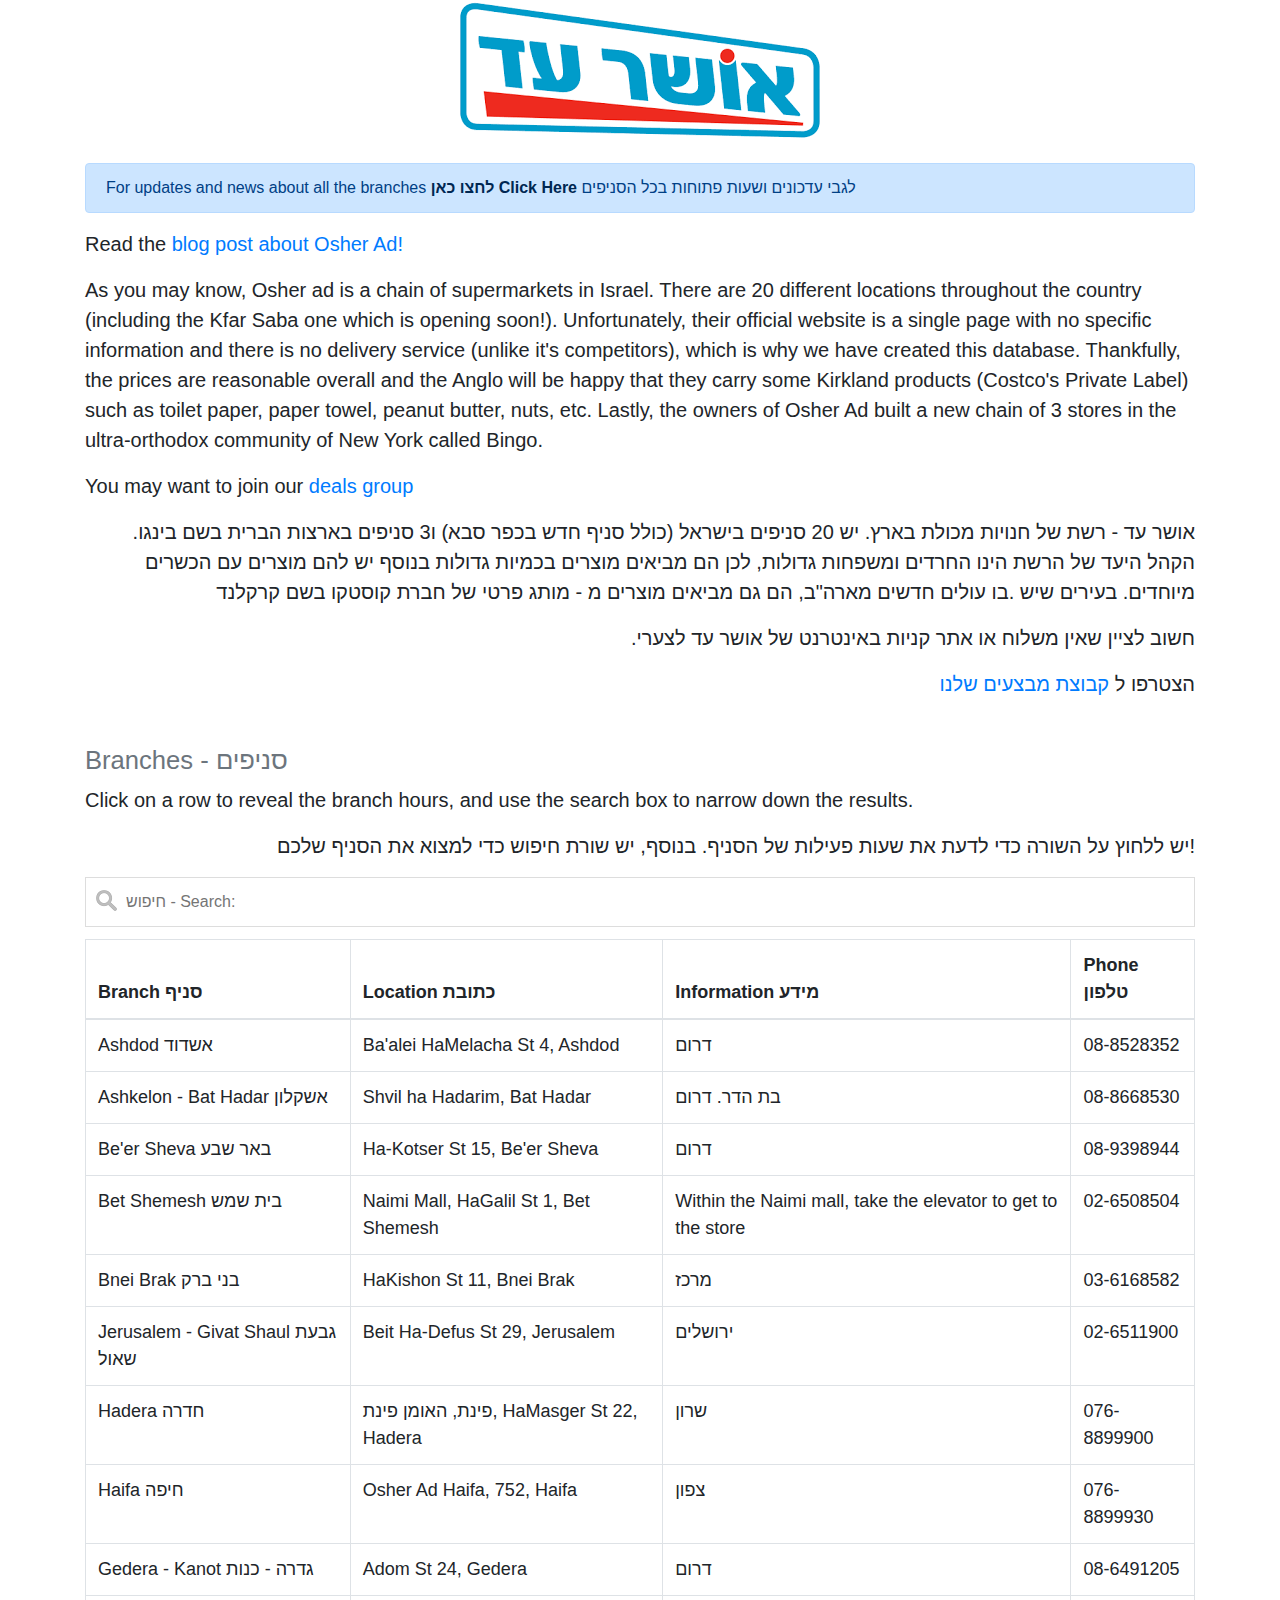
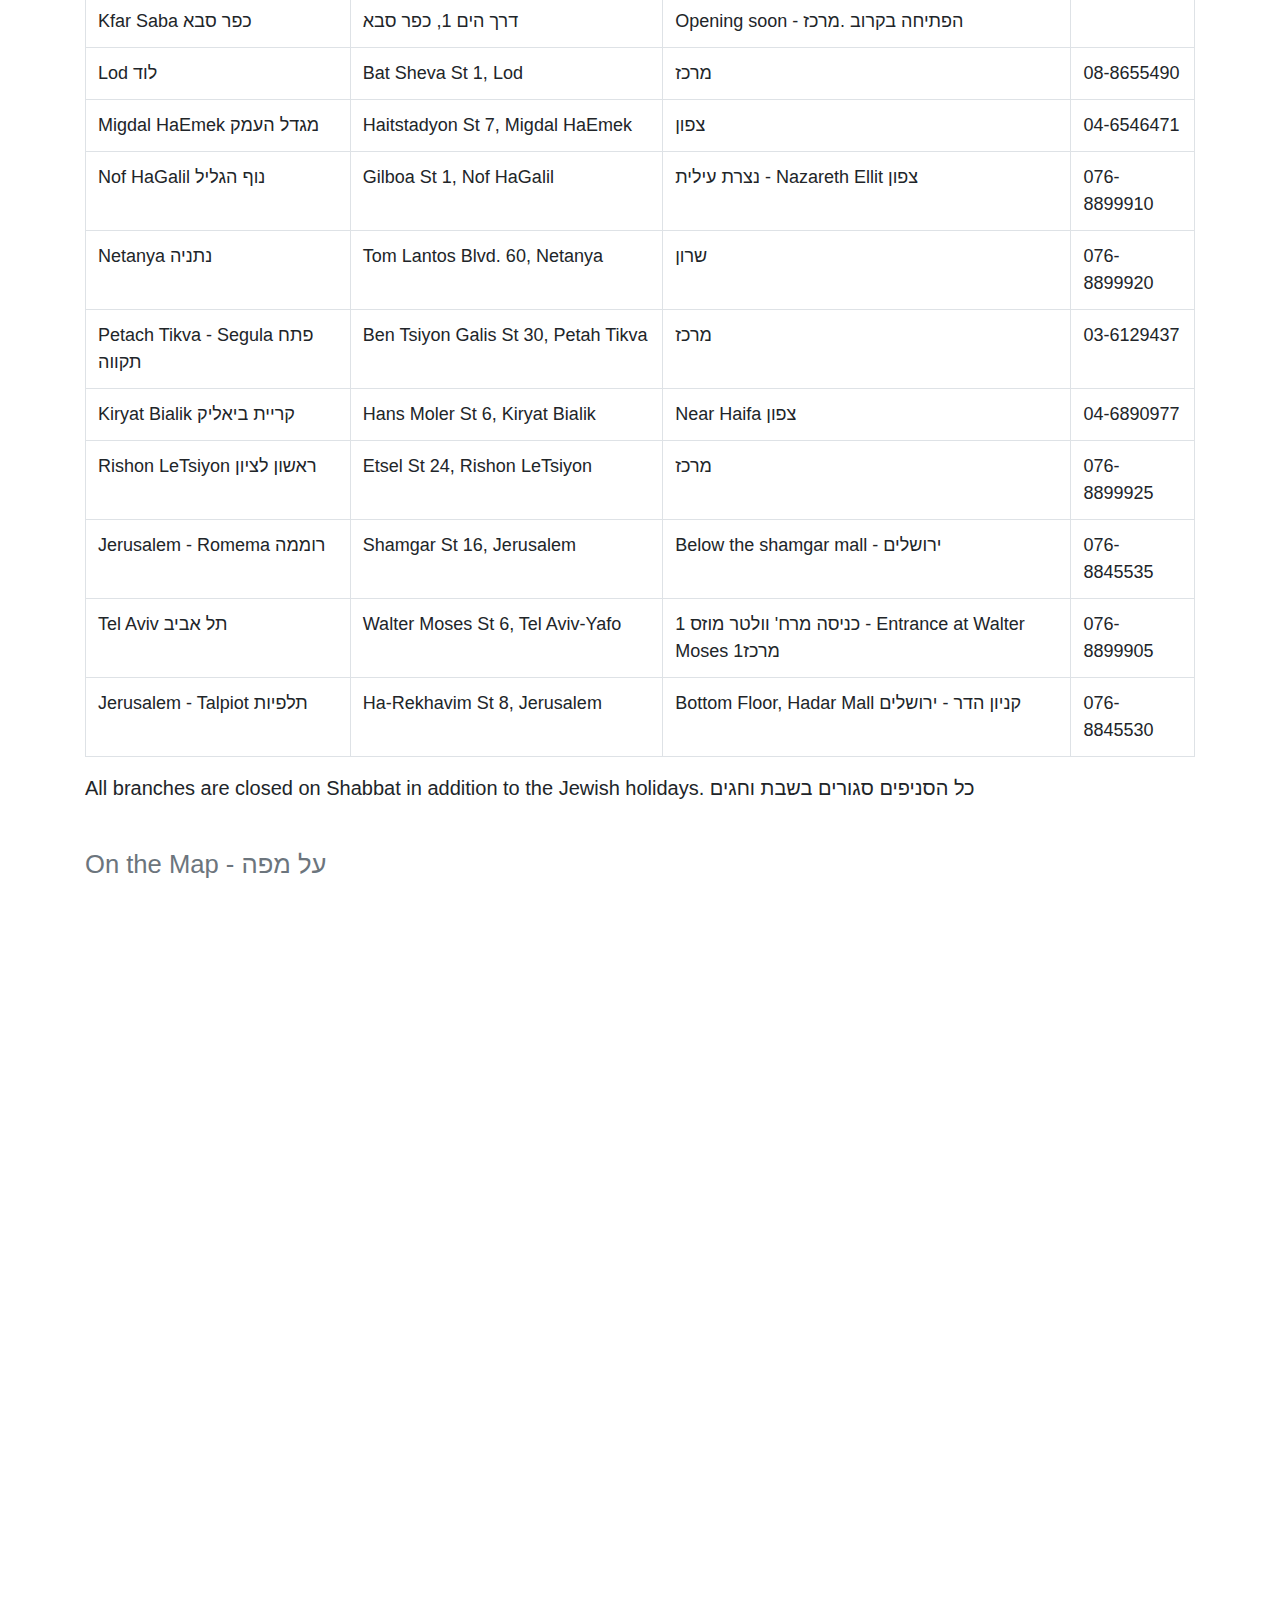
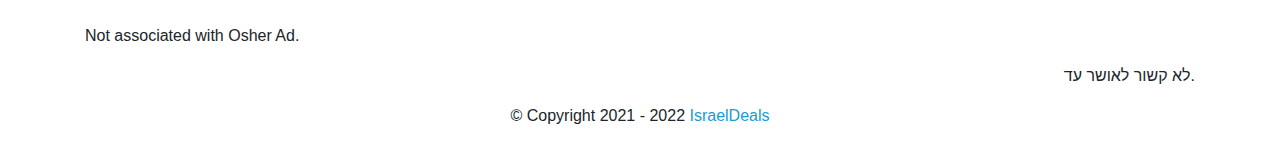
==== commit fc4343f2: "OA" ====
--- a/index.html
+++ b/index.html
@@ -5,41 +5,41 @@
     <meta charset="UTF-8" />
     <title>Osher Ad Branches סניפים של אושר עד - All the locations in Israel</title>
     <meta name="robots" content="index, follow">
-    <meta name="description" content="The website of Osher Ad סניפים של אושר עד- we provide you information about all the branches throughout the country. מידע על רשת אושר עד כולל סניפים , כתובות ומספרי טלפון ">
+    <meta name="description" content="Branches of Osher Ad סניפים של אושר עד - we provide you information about all the branches throughout the country. מידע על רשת אושר עד כולל סניפים , כתובות ומספרי טלפון ">
     <meta name="viewport" content="width=device-width, initial-scale=1.0">
-    <meta property="og:image" content="icons/mainpreview.jpg" />
+    <meta property="og:image" content="https://avipars.github.io/OsherAd/icons/mainpreview.jpg" />
     <meta property="og:title" content="Osher Ad Branches סניפים של אושר עד - all the locations in Israel" />
-    <meta property="og:description" content="The website of Osher Ad סניפים של אושר עד- we provide you information about all the branches throughout the country. " />
-    <link rel="stylesheet" href="styles.css">
+    <meta property="og:description" content="Branches of  Osher Ad סניפים של אושר עד - we provide you information about all the branches throughout the country. " />
+    <link rel="stylesheet" href="https://avipars.github.io/OsherAd/styles.css">
     <script src="https://ajax.googleapis.com/ajax/libs/jquery/3.2.1/jquery.min.js"></script>
-    <script type="text/javascript" charset="utf8" src="datatable.js"></script>
-    <!-- <link rel="stylesheet" type="text/css" href="https://cdn.datatables.net/1.10.25/css/jquery.dataTables.css">
-    <link rel="stylesheet" type="text/css" href="https://cdn.datatables.net/1.11.5/css/dataTables.bootstrap5.min.css"> -->
-
-    <!-- <script type="text/javascript" charset="utf8" src="https://cdn.datatables.net/1.10.25/js/jquery.dataTables.js"></script> -->
+    <script type="text/javascript" charset="utf8" src="https://avipars.github.io/OsherAd/script.js"></script>
+
     <link rel="stylesheet" href="https://stackpath.bootstrapcdn.com/bootstrap/4.5.2/css/bootstrap.min.css" integrity="sha384-JcKb8q3iqJ61gNV9KGb8thSsNjpSL0n8PARn9HuZOnIxN0hoP+VmmDGMN5t9UJ0Z" crossorigin="anonymous">
-    <link rel="apple-touch-icon" sizes="180x180" href="icons/apple-touch-icon.png">
-    <link rel="icon" type="image/png" sizes="32x32" href="icons/favicon-32x32.png">
-    <link rel="icon" type="image/png" sizes="16x16" href="icons/favicon-16x16.png">
-    <link rel="manifest" href="icons/site.webmanifest">
+    <link rel="apple-touch-icon" sizes="180x180" href="https://avipars.github.io/OsherAd/icons/apple-touch-icon.png">
+    <link rel="icon" type="image/png" sizes="32x32" href="https://avipars.github.io/OsherAd/icons/favicon-32x32.png">
+    <link rel="icon" type="image/png" sizes="16x16" href="https://avipars.github.io/OsherAd/icons/favicon-16x16.png">
+    <link rel="manifest" href="https://avipars.github.io/OsherAd/icons/site.webmanifest">
 
     <script data-goatcounter="https://avigit.goatcounter.com/count" async src="//gc.zgo.at/count.js"></script>
 </head>
 
 <body>
-    <!-- analytics -->
-    <noscript>
-        <img src="https://avigit.goatcounter.com/count?p=/oa-home">
-    </noscript>
-
-    <!-- <h1 class="p-4 mb-0 center-dt text-center">Osher Ad אושר עד</h1> -->
+
     <span class="logo-cont">
-        <img src="icons/logo.png" alt="Not Osher Ad לא אושר עד" id="logo" unselectable="on" />
+        <!-- <img src="icons/nosher.png" alt="Not Osher Ad לא אושר עד" id="logo" unselectable="on" /> -->
+        <img src="https://avipars.github.io/OsherAd/icons/logo.svg" alt="Not Osher Ad לא אושר עד" id="logo" unselectable="on" />
+
     </span>
-    <!-- <p class="border-bottom center text-center">Osher Ad - אושר עד </p> -->
     <br/>
 
     <div class="container" id="about">
+
+        <noscript>
+            <img src="https://avigit.goatcounter.com/count?p=/oa-home">
+            <div class="alert alert-danger" role="alert">
+                Please enable Javascript to render the map and the table properly.
+              </div>
+        </noscript>
 
         <div class="alert alert-primary" role="alert">For updates and news about all the branches <a href="https://t.me/osheradnews" class="alert-link" rel="nofollow" target="_blank">לחצו כאן Click Here </a> לגבי עדכונים ושעות פתוחות בכל הסניפים</div>
 
@@ -87,8 +87,6 @@
 
         </div>
 
-        <!-- <p id="time" class="center">Current time: </p> -->
-
         <input type="text" id="myInput" onkeyup="search()" placeholder="חיפוש - Search:">
 
         <table id="locationTable" class="table table-bordered display" style="width:100%">
@@ -109,6 +107,7 @@
                 </tr>
                 <tr class="hidden times" id="ashdod">
                     <td colspan="4">
+                        <!-- hidden table row with hours for each branch, takes full size of the row -->
                         <div class="hours">
                             <p>א', ב', ג', 10:00 - 23:00 Sunday, Monday, Tuesday</p>
                             <p>ד', ה', 10:00 - 24:00 Wednesday, Thursday</p>
@@ -397,7 +396,6 @@
                     <td>Below the shamgar mall - ירושלים</td>
                     <td>076-8845535</td>
                 </tr>
-                <!-- hidden table row with hours for each branch -->
                 <tr class="hidden times" id="romema">
                     <td colspan="4">
                         <div class="hours">
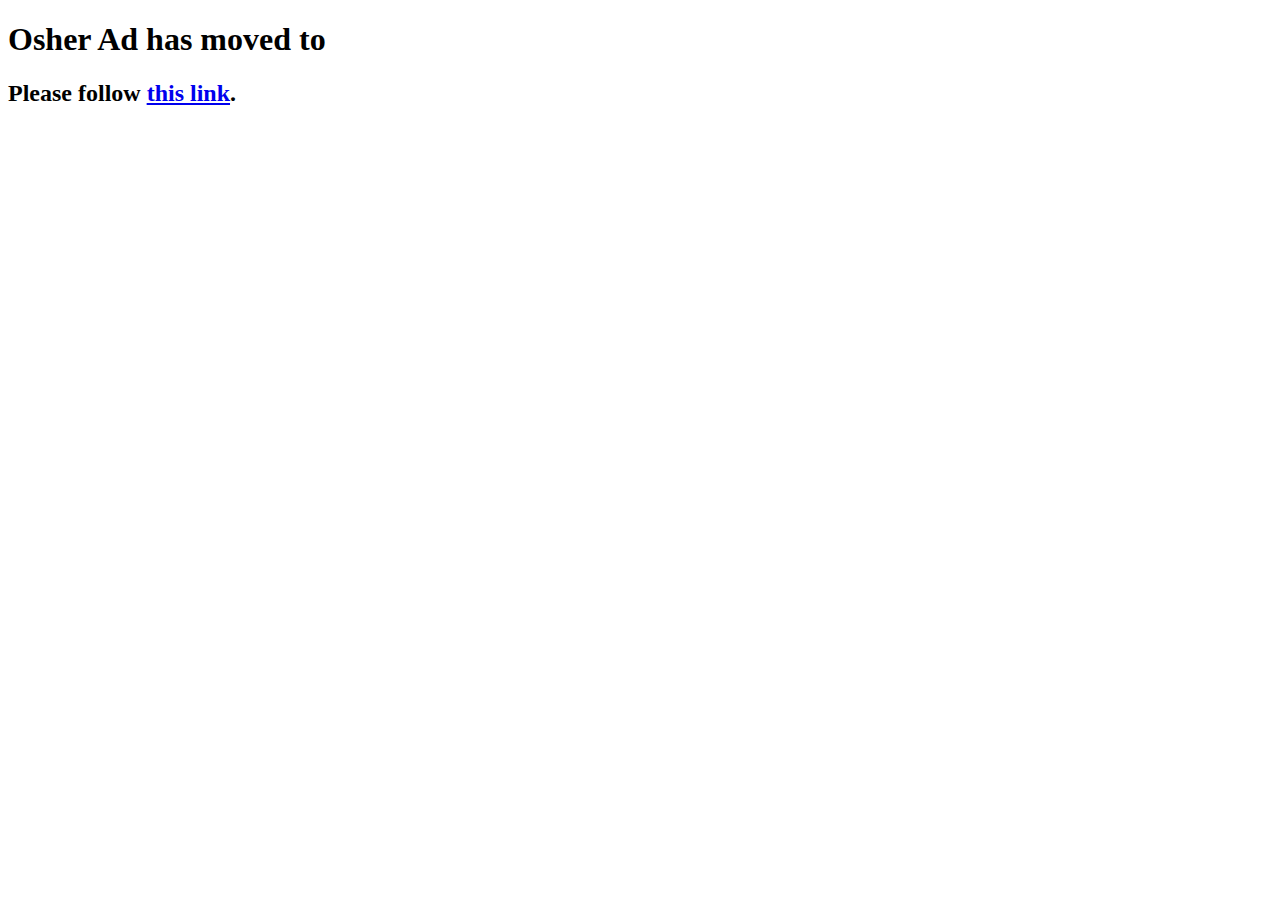
==== commit 315c80db: "Update index.html" ====
--- a/index.html
+++ b/index.html
@@ -1,478 +1,34 @@
 <!DOCTYPE html>
-<html lang="en">
+<html>
 
 <head>
     <meta charset="UTF-8" />
-    <title>Osher Ad Branches סניפים של אושר עד - All the locations in Israel</title>
+    <title>Osher Ad - Branches</title>
     <meta name="robots" content="index, follow">
-    <meta name="description" content="Branches of Osher Ad סניפים של אושר עד - we provide you information about all the branches throughout the country. מידע על רשת אושר עד כולל סניפים , כתובות ומספרי טלפון ">
-    <meta name="viewport" content="width=device-width, initial-scale=1.0">
-    <meta property="og:image" content="https://avipars.github.io/OsherAd/icons/mainpreview.jpg" />
-    <meta property="og:title" content="Osher Ad Branches סניפים של אושר עד - all the locations in Israel" />
-    <meta property="og:description" content="Branches of  Osher Ad סניפים של אושר עד - we provide you information about all the branches throughout the country. " />
-    <link rel="stylesheet" href="https://avipars.github.io/OsherAd/styles.css">
-    <script src="https://ajax.googleapis.com/ajax/libs/jquery/3.2.1/jquery.min.js"></script>
-    <script type="text/javascript" charset="utf8" src="https://avipars.github.io/OsherAd/script.js"></script>
+    <meta property="og:image" content="https://avipars.github.io/OsherAd/icons/logo.png" />
+    <meta property="og:title" content="osher ad - branches" />
+    <meta property="og:description" content="Osher Ad Branche - all branches" />
+    <meta http-equiv="refresh" content="3; url='https://www.aviparshan.com/osherad.html?utm_source=redir'" />
+    <meta name="google-site-verification" content="6mSwr59OO3lo6SqkxiCUc9-cQro0qvltR-iYPQCfHFw" />
+    <meta name="msvalidate.01" content="DDDCE521FFB4681313BAB3D73CB7F3F4" />
+    <meta name="yandex-verification" content="1d0eef8da3dca041" />
+    
+     <link rel="canonical" href="https://www.aviparshan.com/osherad.html?utm_source=redir" /> 
+    <script data-goatcounter="https://avigit.goatcounter.com/count" async src="//gc.zgo.at/count.js"></script>
 
-    <link rel="stylesheet" href="https://stackpath.bootstrapcdn.com/bootstrap/4.5.2/css/bootstrap.min.css" integrity="sha384-JcKb8q3iqJ61gNV9KGb8thSsNjpSL0n8PARn9HuZOnIxN0hoP+VmmDGMN5t9UJ0Z" crossorigin="anonymous">
-    <link rel="apple-touch-icon" sizes="180x180" href="https://avipars.github.io/OsherAd/icons/apple-touch-icon.png">
-    <link rel="icon" type="image/png" sizes="32x32" href="https://avipars.github.io/OsherAd/icons/favicon-32x32.png">
-    <link rel="icon" type="image/png" sizes="16x16" href="https://avipars.github.io/OsherAd/icons/favicon-16x16.png">
-    <link rel="manifest" href="https://avipars.github.io/OsherAd/icons/site.webmanifest">
-
-    <script data-goatcounter="https://avigit.goatcounter.com/count" async src="//gc.zgo.at/count.js"></script>
 </head>
 
 <body>
-
-    <span class="logo-cont">
-        <!-- <img src="icons/nosher.png" alt="Not Osher Ad לא אושר עד" id="logo" unselectable="on" /> -->
-        <img src="https://avipars.github.io/OsherAd/icons/logo.svg" alt="Not Osher Ad לא אושר עד" id="logo" unselectable="on" />
-
-    </span>
-    <br/>
-
-    <div class="container" id="about">
-
-        <noscript>
-            <img src="https://avigit.goatcounter.com/count?p=/oa-home">
-            <div class="alert alert-danger" role="alert">
-                Please enable Javascript to render the map and the table properly.
-              </div>
-        </noscript>
-
-        <div class="alert alert-primary" role="alert">For updates and news about all the branches <a href="https://t.me/osheradnews" class="alert-link" rel="nofollow" target="_blank">לחצו כאן Click Here </a> לגבי עדכונים ושעות פתוחות בכל הסניפים</div>
-
-        <P class="lead">Read the <a href="https://sales.aviparshan.com/2021/09/osher-ad-deals-location-and-hours-of.html?utm_source=osherblog" target="_blank">
-                blog post about Osher Ad!</a></p>
-
-        <p class="lead">As you may know, Osher ad is a chain of supermarkets in Israel. There are 20 different locations throughout the country (including the Kfar Saba one which is opening soon!). Unfortunately, their official website is a single page with no specific
-            information and there is no delivery service (unlike it's competitors), which is why we have created this database. Thankfully, the prices are reasonable overall and the Anglo will be happy that they carry some Kirkland products (Costco's
-            Private Label) such as toilet paper, paper towel, peanut butter, nuts, etc. Lastly, the owners of Osher Ad built a new chain of 3 stores in the ultra-orthodox community of New York called Bingo.</p>
-        <p class="lead">You may want to join our <a href="https://www.aviparshan.com/israeldeals/index.html?utm_source=oaen" target="_blank"> deals
-                group</a></p>
-
-        <p class="lead text-right"> אושר עד - רשת של חנויות מכולת בארץ. יש 20 סניפים בישראל (כולל סניף חדש בכפר סבא) ו3 סניפים בארצות הברית בשם בינגו. הקהל היעד של הרשת הינו החרדים ומשפחות גדולות, לכן הם מביאים מוצרים בכמיות גדולות בנוסף יש להם מוצרים עם הכשרים מיוחדים. בעירים שיש
-            .בו עולים חדשים מארה"ב, הם גם מביאים מוצרים מ - מותג פרטי של חברת קוסטקו בשם קרקלנד</p>
-        <!-- <p class="lead text-right">אושר עד הינה רשת מרכולים מובילה בישראל, אשר בסניפיה תוכלו לרכוש מגוון מוצרים במחירים משתלמים, וכן תוכלו למצוא מגוון מוצרים עם הכשרים מיוחדים. -->
-
-        </p>
-        <p class="lead text-right">.חשוב לציין שאין משלוח או אתר קניות באינטרנט של אושר עד לצערי</p>
-    </div>
-
-    <div class="container" id="social">
-        <p class="lead text-right">הצטרפו ל <a href="https://www.aviparshan.com/israeldeals/index.html?utm_source=oaheb" target="_blank">קבוצת מבצעים שלנו</a></p>
-    </div>
-
-    <br />
-
-    <div class="container" id="locations">
-        <h2>
-            <small class="text-muted">Branches - סניפים</small>
-        </h2>
-        <p class="lead text-left">Click on a row to reveal the branch hours, and use the search box to narrow down the results. </p>
-        <p class="lead text-right">יש ללחוץ על השורה כדי לדעת את שעות פעילות של הסניף. בנוסף, יש שורת חיפוש כדי למצוא את הסניף שלכם! </p>
-
-        <div class="alert alert-warning specialhours" role="alert" id="pesachtime">
-            <h4 class="alert-heading">Passover operating times שעות פתוחות של פסח</h4>
-            <p>April 17-18th: Regular opening hours and closing early at 21:00</p>
-            <p>April 19-20th: Regular branch hours</p>
-            <p>April 21st: Hours are the same as regular friday hours (7:30 to 15:00), due to the eve of passover (last days)</p>
-            <hr>
-            <p class="text-right">(17-18 באפריל) פתוח כרגיל אבל סוגר ב21:00</p>
-            <p class="text-right">(19-20 באפריל) פתוח כרגיל </p>
-            <p class="text-right">(21 באפריל) שעות כמו ביום שישי (7:30 עד 15:00), בגלל שזה ערב חג </p>
-
-            <a href="https://t.me/osheradnews/3463" class="alert-link mb-0" rel="nofollow" target="_blank">לחצו כאן Click here for the original announcement</a>
-
-        </div>
-
-        <input type="text" id="myInput" onkeyup="search()" placeholder="חיפוש - Search:">
-
-        <table id="locationTable" class="table table-bordered display" style="width:100%">
-            <thead class="header">
-                <tr>
-                    <th>Branch סניף</th>
-                    <th>Location כתובת</th>
-                    <th>Information מידע</th>
-                    <th>Phone טלפון</th>
-                </tr>
-            </thead>
-            <tbody>
-                <tr class="loc">
-                    <td>Ashdod אשדוד</td>
-                    <td>Ba'alei HaMelacha St 4, Ashdod</td>
-                    <td>דרום</td>
-                    <td>08-8528352</td>
-                </tr>
-                <tr class="hidden times" id="ashdod">
-                    <td colspan="4">
-                        <!-- hidden table row with hours for each branch, takes full size of the row -->
-                        <div class="hours">
-                            <p>א', ב', ג', 10:00 - 23:00 Sunday, Monday, Tuesday</p>
-                            <p>ד', ה', 10:00 - 24:00 Wednesday, Thursday</p>
-                            <p>ו', שעון חורף 07:30 - 13:00 Friday - Winter Hours</p>
-                            <p>ו', שעון קיץ 07:30 - 15:00 Friday - Summer Hours</p>
-                        </div>
-                    </td>
-                </tr>
-
-                <tr class="loc">
-                    <td>Ashkelon - Bat Hadar אשקלון</td>
-                    <td>Shvil ha Hadarim, Bat Hadar</td>
-                    <td>בת הדר. דרום</td>
-                    <td>08-8668530</td>
-                </tr>
-                <tr class="hidden times" id="ashkelon">
-                    <td colspan="4">
-                        <div class="hours">
-                            <p>א', ב', ג', 9:00 - 22:00 Sunday, Monday, Tuesday</p>
-                            <p>ד', ה', 9:00 - 23:00 Wednesday, Thursday</p>
-                            <p>ו', שעון חורף 07:30 - 13:00 Friday - Winter Hours</p>
-                            <p>ו', שעון קיץ 07:30 - 15:00 Friday - Summer Hours</p>
-                        </div>
-                    </td>
-                </tr>
-
-                <tr class="loc">
-                    <td>Be'er Sheva באר שבע</td>
-                    <td>Ha-Kotser St 15, Be'er Sheva</td>
-                    <td>דרום</td>
-                    <td>08-9398944</td>
-                </tr>
-                <tr class="hidden times" id="beersheba">
-                    <td colspan="4">
-                        <div class="hours">
-                            <p>א', ב', ג', 9:00 - 22:00 Sunday, Monday, Tuesday</p>
-                            <p>ד', ה', 10:00 - 24:00 Wednesday, Thursday</p>
-                            <p>ו', שעון חורף 07:30 - 13:00 Friday - Winter Hours</p>
-                            <p>ו', שעון קיץ 07:30 - 15:00 Friday - Summer Hours</p>
-                        </div>
-                    </td>
-                </tr>
-
-                <tr class="loc">
-                    <td>Bet Shemesh בית שמש</td>
-                    <td>Naimi Mall, HaGalil St 1, Bet Shemesh</td>
-                    <td>Within the Naimi mall, take the elevator to get to the store
-                    </td>
-                    <td>02-6508504</td>
-                </tr>
-                <tr class="hidden times" id="betshemesh">
-                    <td colspan="4">
-                        <div class="hours">
-                            <p>א', ב', ג', 10:00 - 23:00 Sunday, Monday, Tuesday</p>
-                            <p>ד', ה', 10:00 - 24:00 Wednesday, Thursday</p>
-                            <p>ו', שעון חורף 07:30 - 13:00 Friday - Winter Hours</p>
-                            <p>ו', שעון קיץ 07:30 - 15:00 Friday - Summer Hours</p>
-                        </div>
-                    </td>
-                </tr>
-
-                <tr class="loc">
-                    <td>Bnei Brak בני ברק</td>
-                    <td>HaKishon St 11, Bnei Brak</td>
-                    <td>מרכז</td>
-                    <td>03-6168582</td>
-                </tr>
-                <tr class="hidden times" id="bneibrak">
-                    <td colspan="4">
-                        <div class="hours">
-                            <p>א', ב', ג', 10:00 - 23:00 Sunday, Monday, Tuesday</p>
-                            <p>ד', ה', 10:00 - 24:00 Wednesday, Thursday</p>
-                            <p>ו', שעון חורף 07:30 - 13:00 Friday - Winter Hours</p>
-                            <p>ו', שעון קיץ 07:30 - 15:00 Friday - Summer Hours</p>
-                        </div>
-                    </td>
-                </tr>
-                <tr class="loc">
-                    <td>Jerusalem - Givat Shaul גבעת שאול</td>
-                    <td>Beit Ha-Defus St 29, Jerusalem</td>
-                    <td>ירושלים</td>
-                    <td>02-6511900</td>
-                </tr>
-                <tr class="hidden times" id="givatshaul">
-                    <td colspan="4">
-                        <div class="hours">
-                            <p>א', ב', ג', 10:00 - 23:00 Sunday, Monday, Tuesday</p>
-                            <p>ד', ה', 10:00 - 24:00 Wednesday, Thursday</p>
-                            <p>ו', שעון חורף 07:30 - 13:00 Friday - Winter Hours</p>
-                            <p>ו', שעון קיץ 07:30 - 15:00 Friday - Summer Hours</p>
-                        </div>
-                    </td>
-                </tr>
-
-                <tr class="loc">
-                    <td>Hadera חדרה</td>
-                    <td>פינת, האומן פינת, HaMasger St 22, Hadera</td>
-                    <td>שרון</td>
-                    <td>076-8899900</td>
-                </tr>
-                <tr class="hidden times" id="hadera">
-                    <td colspan="4">
-                        <div class="hours">
-                            <p>א', ב', ג', 10:00 - 23:00 Sunday, Monday, Tuesday</p>
-                            <p>ד', ה', 10:00 - 24:00 Wednesday, Thursday</p>
-                            <p>ו', שעון חורף 07:30 - 13:00 Friday - Winter Hours</p>
-                            <p>ו', שעון קיץ 07:30 - 15:00 Friday - Summer Hours</p>
-                        </div>
-                    </td>
-                </tr>
-
-                <tr class="loc">
-                    <td>Haifa חיפה</td>
-                    <td>Osher Ad Haifa, 752, Haifa</td>
-                    <td>צפון</td>
-                    <td>076-8899930</td>
-                </tr>
-
-                <tr class="hidden times" id="haifa">
-                    <td colspan="4">
-                        <div class="hours">
-                            <p>א', ב', ג', 10:00 - 23:00 Sunday, Monday, Tuesday</p>
-                            <p>ד', ה', 10:00 - 24:00 Wednesday, Thursday</p>
-                            <p>ו', שעון חורף 07:30 - 13:00 Friday - Winter Hours</p>
-                            <p>ו', שעון קיץ 07:30 - 15:00 Friday - Summer Hours</p>
-                        </div>
-                    </td>
-                </tr>
-
-                <tr class="loc">
-                    <td>Gedera - Kanot גדרה - כנות</td>
-                    <td>Adom St 24, Gedera</td>
-                    <td>דרום</td>
-                    <td>08-6491205</td>
-                </tr>
-                <tr class="hidden times" id="gedera">
-                    <td colspan="4">
-                        <div class="hours">
-                            <p>א', ב', ג', 9:00 - 22:00 Sunday, Monday, Tuesday</p>
-                            <p>ד', ה', 9:00 - 23:00 Wednesday, Thursday</p>
-                            <p>ו', שעון חורף 07:30 - 13:00 Friday - Winter Hours</p>
-                            <p>ו', שעון קיץ 07:30 - 15:00 Friday - Summer Hours</p>
-                        </div>
-                    </td>
-                </tr>
-
-                <tr class="loc">
-                    <td>Kfar Saba כפר סבא</td>
-                    <td>דרך הים 1, כפר סבא</td>
-                    <td>Opening soon - הפתיחה בקרוב .מרכז</td>
-                    <td></td>
-                </tr>
-                <tr class="hidden times" id="kfarsaba">
-                    <td colspan="4">
-                        <div class="hours">
-                            <p>א', ב', ג', 10:00 - 23:00 Sunday, Monday, Tuesday</p>
-                            <p>ד', ה', 10:00 - 24:00 Wednesday, Thursday</p>
-                            <p>ו', שעון חורף 07:30 - 13:00 Friday - Winter Hours</p>
-                            <p>ו', שעון קיץ 07:30 - 15:00 Friday - Summer Hours</p>
-                        </div>
-                    </td>
-                </tr>
-
-                <tr class="loc">
-                    <td>Lod לוד</td>
-                    <td>Bat Sheva St 1, Lod</td>
-                    <td>מרכז</td>
-                    <td>08-8655490</td>
-                </tr>
-                <tr class="hidden times" id="lod">
-                    <td colspan="4">
-                        <div class="hours">
-                            <p>א', ב', ג', 10:00 - 23:00 Sunday, Monday, Tuesday</p>
-                            <p>ד', ה', 10:00 - 24:00 Wednesday, Thursday</p>
-                            <p>ו', שעון חורף 07:30 - 13:00 Friday - Winter Hours</p>
-                            <p>ו', שעון קיץ 07:30 - 15:00 Friday - Summer Hours</p>
-                        </div>
-                    </td>
-                </tr>
-
-                <tr class="loc">
-                    <td>Migdal HaEmek מגדל העמק</td>
-                    <td>Haitstadyon St 7, Migdal HaEmek</td>
-                    <td>צפון</td>
-                    <td>04-6546471</td>
-                </tr>
-                <tr class="hidden times" id="migdal">
-                    <td colspan="4">
-                        <div class="hours">
-                            <p>א', ב', ג', 9:00 - 22:00 Sunday, Monday, Tuesday</p>
-                            <p>ד', ה', 9:00 - 23:00 Wednesday, Thursday</p>
-                            <p>ו', שעון חורף 07:30 - 13:00 Friday - Winter Hours</p>
-                            <p>ו', שעון קיץ 07:30 - 15:00 Friday - Summer Hours</p>
-                        </div>
-                    </td>
-                </tr>
-
-                <tr class="loc">
-                    <td>Nof HaGalil נוף הגליל</td>
-                    <td>Gilboa St 1, Nof HaGalil</td>
-                    <td>נצרת עילית - Nazareth Ellit צפון</td>
-                    <td>076-8899910</td>
-                </tr>
-                <tr class="hidden times" id="nof">
-                    <td colspan="4">
-                        <div class="hours">
-                            <p>א', ב', ג', 9:00 - 22:00 Sunday, Monday, Tuesday</p>
-                            <p>ד', ה', 10:00 - 24:00 Wednesday, Thursday</p>
-                            <p>ו', שעון חורף 07:30 - 13:00 Friday - Winter Hours</p>
-                            <p>ו', שעון קיץ 07:30 - 15:00 Friday - Summer Hours</p>
-                        </div>
-                    </td>
-                </tr>
-
-                <tr class="loc">
-                    <td>Netanya נתניה</td>
-                    <td>Tom Lantos Blvd. 60, Netanya</td>
-                    <td>שרון</td>
-                    <td>076-8899920</td>
-                </tr>
-                <tr class="hidden times" id="netanya">
-                    <td colspan="4">
-                        <div class="hours">
-                            <p>א', ב', ג', 10:00 - 23:00 Sunday, Monday, Tuesday</p>
-                            <p>ד', ה', 10:00 - 24:00 Wednesday, Thursday</p>
-                            <p>ו', שעון חורף 07:30 - 13:00 Friday - Winter Hours</p>
-                            <p>ו', שעון קיץ 07:30 - 15:00 Friday - Summer Hours</p>
-                        </div>
-                    </td>
-                </tr>
-
-                <tr class="loc">
-                    <td>Petach Tikva - Segula פתח תקווה</td>
-                    <td>Ben Tsiyon Galis St 30, Petah Tikva</td>
-                    <td>מרכז</td>
-                    <td>03-6129437</td>
-                </tr>
-                <tr class="hidden times" id="petach">
-                    <td colspan="4">
-                        <div class="hours">
-                            <p>א', ב', ג', 10:00 - 23:00 Sunday, Monday, Tuesday</p>
-                            <p>ד', ה', 10:00 - 24:00 Wednesday, Thursday</p>
-                            <p>ו', שעון חורף 07:30 - 13:00 Friday - Winter Hours</p>
-                            <p>ו', שעון קיץ 07:30 - 15:00 Friday - Summer Hours</p>
-                        </div>
-                    </td>
-                </tr>
-
-                <tr class="loc">
-                    <td>Kiryat Bialik קריית ביאליק</td>
-                    <td>Hans Moler St 6, Kiryat Bialik</td>
-                    <td>Near Haifa צפון</td>
-                    <td>04-6890977</td>
-                </tr>
-                <tr class="hidden times" id="kiryabialic">
-                    <td colspan="4">
-                        <div class="hours">
-                            <p>א', ב', ג', 10:00 - 23:00 Sunday, Monday, Tuesday</p>
-                            <p>ד', ה', 10:00 - 24:00 Wednesday, Thursday</p>
-                            <p>ו', שעון חורף 07:30 - 13:00 Friday - Winter Hours</p>
-                            <p>ו', שעון קיץ 07:30 - 15:00 Friday - Summer Hours</p>
-                        </div>
-                    </td>
-                </tr>
-
-                <tr class="loc">
-                    <td>Rishon LeTsiyon ראשון לציון</td>
-                    <td>Etsel St 24, Rishon LeTsiyon</td>
-                    <td>מרכז</td>
-                    <td>076-8899925</td>
-                </tr>
-                <tr class="hidden times" id="rishon">
-                    <td colspan="4">
-                        <div class="hours">
-                            <p>א', ב', ג', 9:00 - 23:00 Sunday, Monday, Tuesday</p>
-                            <p>ד', ה', 9:00 - 24:00 Wednesday, Thursday</p>
-                            <p>ו', שעון חורף 07:30 - 13:00 Friday - Winter Hours</p>
-                            <p>ו', שעון קיץ 07:30 - 15:00 Friday - Summer Hours</p>
-                        </div>
-                    </td>
-                </tr>
-
-                <tr class="loc">
-                    <td>Jerusalem - Romema רוממה</td>
-                    <td>Shamgar St 16, Jerusalem</td>
-                    <td>Below the shamgar mall - ירושלים</td>
-                    <td>076-8845535</td>
-                </tr>
-                <tr class="hidden times" id="romema">
-                    <td colspan="4">
-                        <div class="hours">
-                            <p>א', ב', ג', 10:00 - 23:00 Sunday, Monday, Tuesday</p>
-                            <p>ד', ה', 10:00 - 24:00 Wednesday, Thursday</p>
-                            <p>ו', שעון חורף 07:30 - 13:00 Friday - Winter Hours</p>
-                            <p>ו', שעון קיץ 07:30 - 15:00 Friday - Summer Hours</p>
-                        </div>
-                    </td>
-                </tr>
-
-                <tr class="loc">
-                    <td>Tel Aviv תל אביב</td>
-                    <td>Walter Moses St 6, Tel Aviv-Yafo</td>
-                    <td>כניסה מרח' וולטר מוזס 1 - Entrance at Walter Moses 1מרכז</td>
-                    <td>076-8899905</td>
-                </tr>
-                <tr class="hidden times" id="tlv">
-                    <td colspan="4">
-                        <div class="hours">
-                            <p>א', ב', ג', 10:00 - 23:00 Sunday, Monday, Tuesday</p>
-                            <p>ד', ה', 10:00 - 24:00 Wednesday, Thursday</p>
-                            <p>ו', שעון חורף 07:30 - 13:00 Friday - Winter Hours</p>
-                            <p>ו', שעון קיץ 07:30 - 15:00 Friday - Summer Hours</p>
-                        </div>
-                    </td>
-                </tr>
-
-                <tr class="loc">
-                    <td>Jerusalem - Talpiot תלפיות</td>
-                    <td>Ha-Rekhavim St 8, Jerusalem</td>
-                    <td>Bottom Floor, Hadar Mall קניון הדר - ירושלים</td>
-                    <td>076-8845530</td>
-                </tr>
-                <tr class="hidden times" id="talpiot">
-                    <td colspan="4">
-                        <div class="hours">
-                            <p>א', ב', ג', 10:00 - 23:00 Sunday, Monday, Tuesday</p>
-                            <p>ד', ה', 10:00 - 24:00 Wednesday, Thursday</p>
-                            <p>ו', שעון חורף 07:30 - 13:00 Friday - Winter Hours</p>
-                            <p>ו', שעון קיץ 07:30 - 15:00 Friday - Summer Hours</p>
-                        </div>
-                    </td>
-                </tr>
-            </tbody>
-        </table>
-        <p class="lead">All branches are closed on Shabbat in addition to the Jewish holidays. כל הסניפים סגורים בשבת וחגים</p>
-    </div>
-    <br />
-
-    <div class="container" id="branches">
-        <h2>
-            <small class="text-muted">On the Map - על מפה</small>
-        </h2>
-
-        <div class="map-responsive" id="map">
-            <iframe src="https://www.google.com/maps/d/u/0/embed?mid=1M6guxRsYx38IGEV23vkmD9Erw3S49j-n" width="900" height="900" style="border:0;" allowfullscreen="no" aria-hidden="false" tabindex="0"></iframe>
-        </div>
-    </div>
-
-    <br />
-
-    <footer class="container center" id="footer">
-        <!-- telegram comments  -->
-        <script async src="https://telegram.org/js/telegram-widget.js?15" data-telegram-discussion="osheradnews/8" data-comments-limit="5" data-colorful="1"></script>
-
-        <div id="footerinner">
-            <p class="text-left">Not associated with Osher Ad.</p>
-            <p class="text-right">לא קשור לאושר עד.</p>
-
-            <p>&copy; Copyright 2021 - 2022 <a href="https://www.aviparshan.com/israeldeals/index.html?utm_source=oshercopy" target="_blank">IsraelDeals</a>
-            </p>
-            <!-- <a href="https://github.com/avipars/OsherAd" target="_blank">Open Source</a>
-            <br> -->
-        </div>
-
-    </footer>
+    <script data-goatcounter="https://avigit.goatcounter.com/count"
+        async src="//gc.zgo.at/count.js"></script>
+    <h1>
+        
+        Osher Ad has moved to 
+    </h1>
+    <h2>Please follow <a href="https://www.aviparshan.com/osherad.html?utm_source=redir">this link</a>.</h2>
+    
+    
+   
 </body>
 
-</html>+</html>
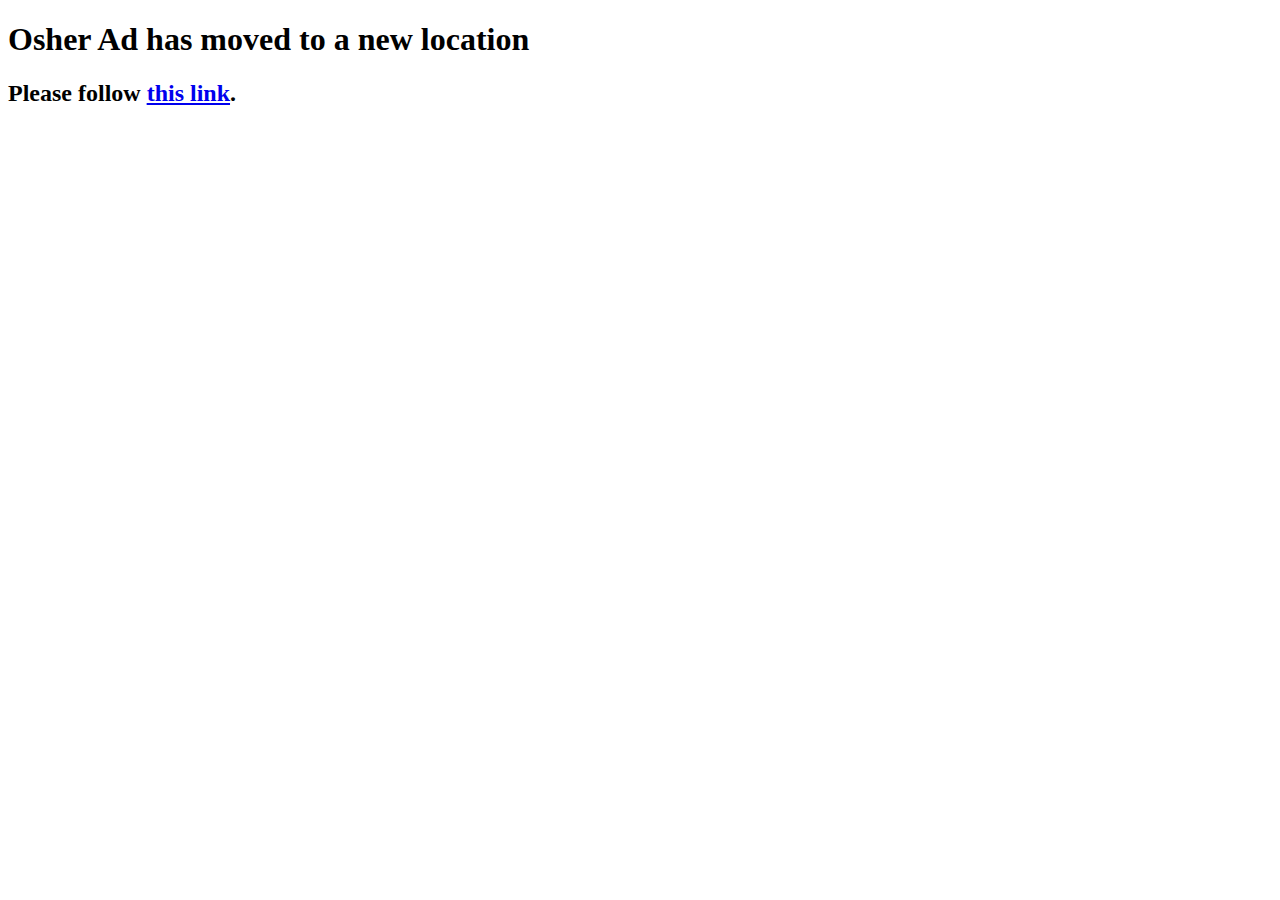
==== commit 29df46d1: "Update index.html" ====
--- a/index.html
+++ b/index.html
@@ -23,7 +23,7 @@
         async src="//gc.zgo.at/count.js"></script>
     <h1>
         
-        Osher Ad has moved to 
+        Osher Ad has moved to a new location
     </h1>
     <h2>Please follow <a href="https://www.aviparshan.com/osherad.html?utm_source=redir">this link</a>.</h2>
     
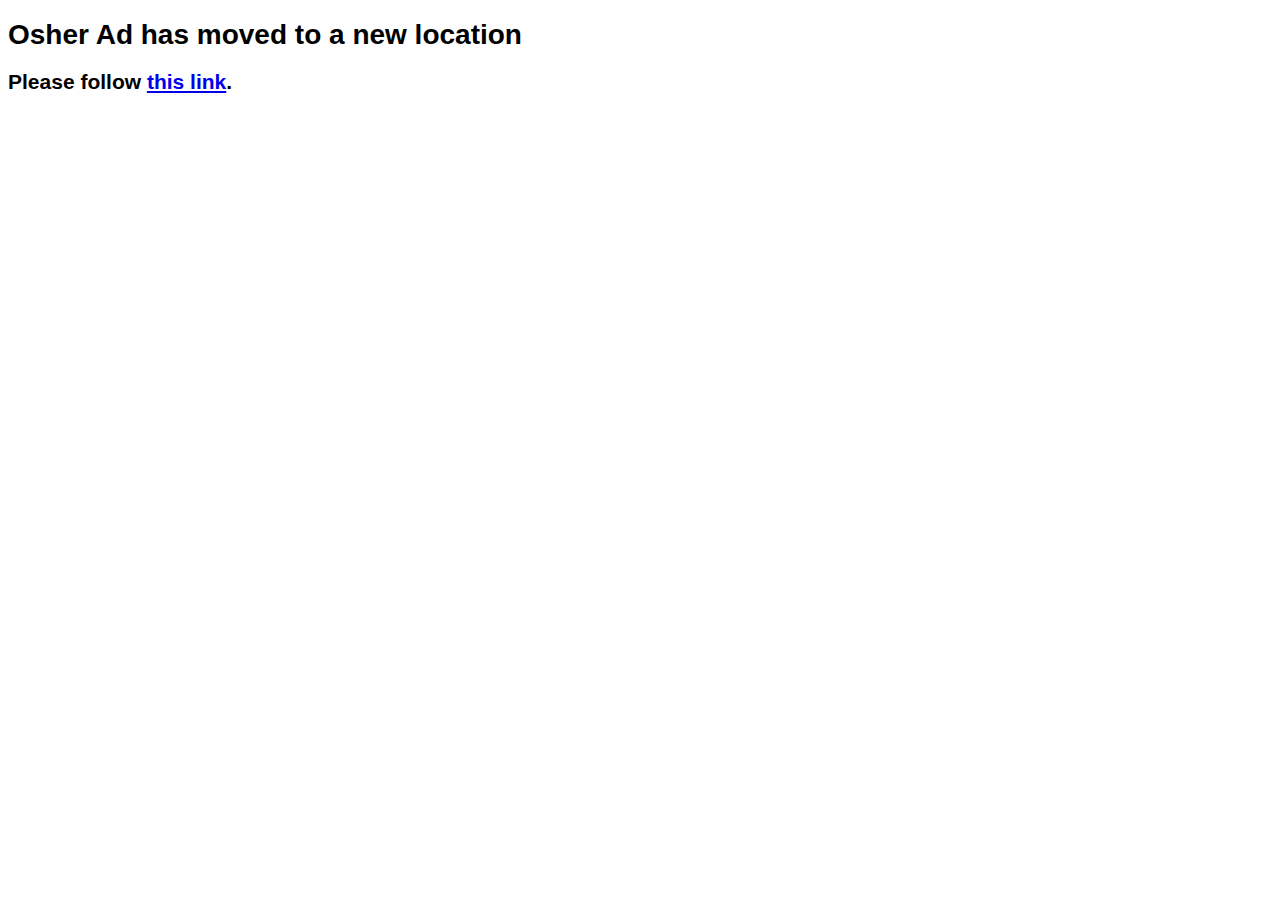
==== commit ca89d244: "css fixes" ====
--- a/index.html
+++ b/index.html
@@ -5,6 +5,8 @@
     <meta charset="UTF-8" />
     <title>Osher Ad - Branches</title>
     <meta name="robots" content="index, follow">
+    <meta http-equiv="X-UA-Compatible" content="IE=edge,chrome=1">
+    <meta name="viewport" content="width=device-width,initial-scale=1">
     <meta property="og:image" content="https://avipars.github.io/OsherAd/icons/logo.png" />
     <meta property="og:title" content="osher ad - branches" />
     <meta property="og:description" content="Osher Ad Branche - all branches" />
@@ -15,6 +17,8 @@
     
      <link rel="canonical" href="https://www.aviparshan.com/osherad.html?utm_source=redir" /> 
     <script data-goatcounter="https://avigit.goatcounter.com/count" async src="//gc.zgo.at/count.js"></script>
+    <link rel="stylesheet" href="/style.css">
+
 
 </head>
 
--- a/style.css
+++ b/style.css
@@ -0,0 +1,213 @@
+html {
+    scroll-behavior: smooth
+
+}
+
+body {
+    font-family: Arial, sans-serif, system-ui;
+    font-size: 14px;
+    min-height: 300px;
+    min-width: 300px;
+}
+
+.row-full-height {
+    height: 100vh;
+}
+
+
+/* hours */
+
+.hours {
+    text-align: center;
+}
+
+.hidden {
+    display: none;
+}
+
+.hidden div {
+    margin: 10px;
+    background: white;
+}
+
+
+/* on the map */
+
+
+/* Set the size of the div element that contains the map */
+
+#map {
+    height: 700px;
+    /* The height is 400 pixels */
+    width: 100%;
+    /* The width is the width of the web page */
+}
+
+.map-responsive {
+    overflow: hidden;
+    padding-bottom: 20%;
+    position: relative;
+    height: 0;
+}
+
+.map {
+    width: 100%;
+    height: 100%;
+    background-color: #189BD6;
+}
+
+.thumbnail {
+    width: 70px;
+    height: 70px;
+    object-fit: cover;
+    display: block;
+    border-radius: 10px;
+}
+
+#list-container {
+    overflow: scroll;
+}
+
+.center {
+    margin: auto;
+    width: 50%;
+    padding: 10px;
+}
+
+@media only screen and (min-device-width: 768px) {
+    .center-dt {
+        margin: auto;
+        width: 50%;
+        padding: 10px;
+    }
+}
+
+
+/* highlight todays hours */
+
+.today {
+    color: #189BD6;
+}
+
+#footer {
+    padding: 15px auto;
+    border-radius: 4px;
+    text-align: center;
+    padding-top: 10px;
+    width: 100%;
+    bottom: 0;
+}
+
+#footer a {
+    color: #189BD6;
+}
+
+.map-responsive iframe {
+    left: 0;
+    top: 0;
+    height: 100%;
+    width: 100%;
+    position: absolute;
+}
+
+.hebrew {
+    direction: rtl;
+}
+
+.text-right {
+    text-align: right;
+}
+
+.text-left {
+    text-align: left;
+}
+
+.text-center {
+    text-align: center;
+}
+
+.text-justify {
+    text-align: justify;
+}
+
+.english {
+    direction: ltr;
+}
+
+.info {
+    display: none;
+}
+
+.visible {
+    display: inline-block;
+}
+
+
+/* container span */
+
+.logo-cont {
+    text-align: center;
+    display: block;
+}
+
+
+/* image itself */
+
+#logo {
+    object-fit: contain;
+    -moz-user-select: none;
+    -webkit-user-select: none;
+    user-select: none;
+}
+
+
+/* search */
+
+#myInput {
+    background-image: url('icons/searchicon.png');
+    /* Add a search icon to input */
+    background-position: 10px 12px;
+    /* Position the search icon */
+    background-repeat: no-repeat;
+    /* Do not repeat the icon image */
+    width: 100%;
+    /* Full-width */
+    font-size: 16px;
+    /* Increase font-size */
+    padding: 12px 20px 12px 40px;
+    /* Add some padding */
+    border: 1px solid #ddd;
+    /* Add a grey border */
+    margin-bottom: 12px;
+    /* Add some space below the input */
+}
+
+#locationTable {
+    border-collapse: collapse;
+    /* Collapse borders */
+    width: 100%;
+    /* Full-width */
+    border: 1px solid #ddd;
+    /* Add a grey border */
+    font-size: 18px;
+    /* Increase font-size */
+}
+
+#locationTable th,
+#locationTable td {
+    text-align: left;
+    /* Left-align text */
+    padding: 12px;
+    /* Add padding */
+}
+
+#locationTable tr {
+    /* Add a bottom border to all table rows */
+    border-bottom: 1px solid #ddd;
+}
+
+#locationTable tr.header,
+#locationTable .loc:hover {
+    /* Add a grey background color to the table header and on hover */
+    background-color: #f1f1f1;
+}